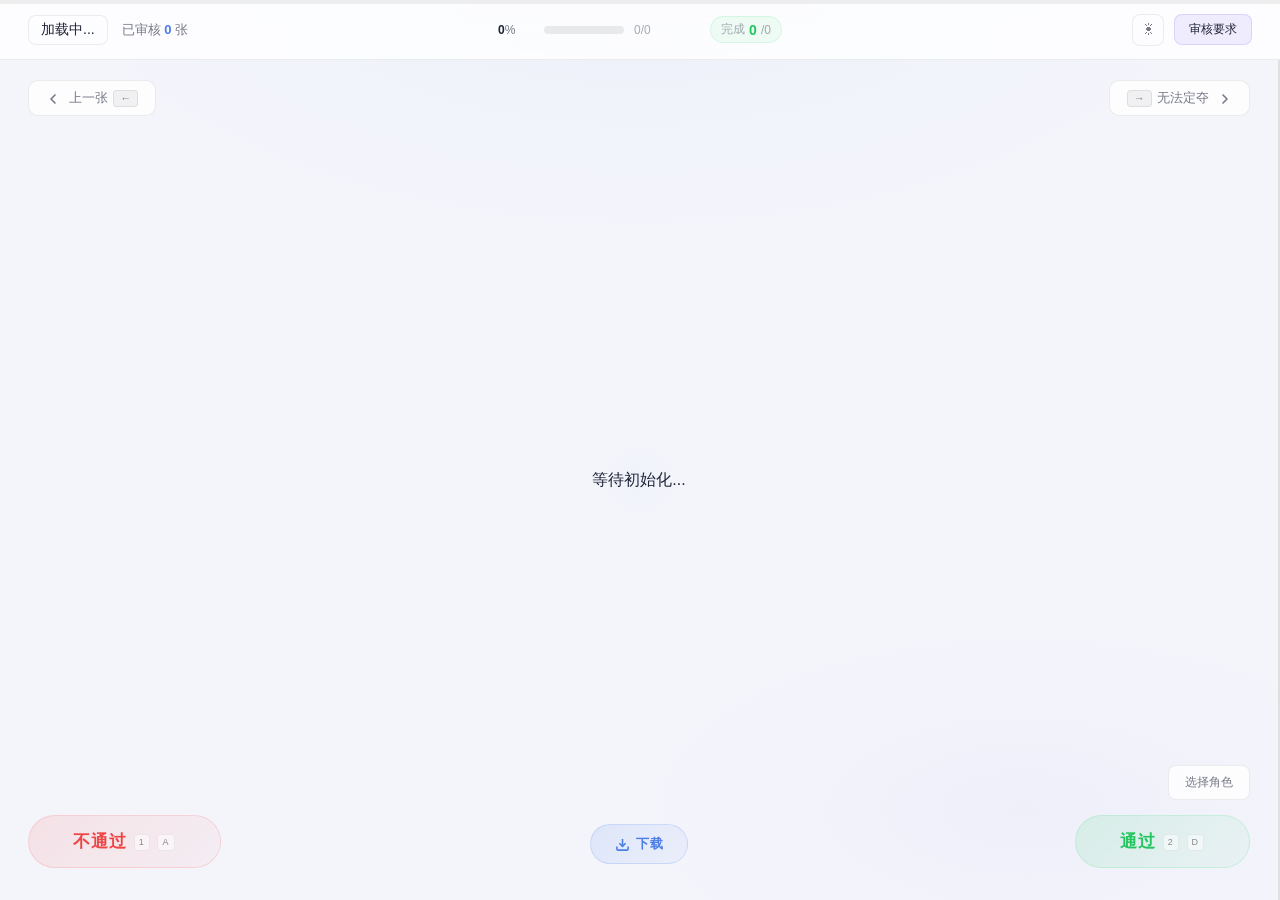
==== frontend/index.html @ 7518d151 "feat: preload next image for faster navigation - After loading current image, background-fetch next " ====
<!DOCTYPE html>
<html lang="zh-CN">
<head>
    <meta charset="UTF-8">
    <meta name="viewport" content="width=device-width, initial-scale=1.0, viewport-fit=cover">
    <title id="pageTitle">图片审核系统</title>
    <link id="pageIcon" rel="icon" href="data:image/svg+xml,<svg xmlns='http://www.w3.org/2000/svg' viewBox='0 0 100 100'><text y='.9em' font-size='90'>&#128247;</text></svg>">
    <link rel="stylesheet" href="/static/css/style.css">
    <script>
    // Theme toggle — runs before render to prevent FOUC
    (function() {
        var theme = localStorage.getItem('review_theme');
        if (!theme) {
            theme = window.matchMedia('(prefers-color-scheme:light)').matches ? 'light' : 'dark';
        }
        document.documentElement.setAttribute('data-theme', theme);
    })();
    function toggleTheme() {
        var html = document.documentElement;
        var current = html.getAttribute('data-theme');
        var next = current === 'light' ? 'dark' : 'light';
        html.setAttribute('data-theme', next);
        localStorage.setItem('review_theme', next);
    }
    </script>
</head>
<body>
    <!-- Top progress bar -->
    <div id="topProgressBar" class="top-progress-bar">
        <div id="topProgressFill" class="top-progress-fill"></div>
    </div>
    <!-- Navbar -->
    <nav class="navbar">
        <div class="nav-left">
            <span class="user-info">
                <span id="userNickname" class="nickname" onclick="editNickname()">加载中...</span>
                <span class="review-count">已审核 <span id="userReviewCount">0</span> 张</span>
            </span>
        </div>

        <div class="nav-center">
            <div class="progress-container">
                <span class="progress-label"><span id="progressPercent">0</span>%</span>
                <div class="progress-bar">
                    <div id="progressFill" class="progress-fill"></div>
                </div>
                <span class="progress-detail"><span id="reviewedCount">0</span>/<span id="totalCount">0</span></span>
            </div>

            <div class="complete-container">
                <span class="complete-label">完成</span>
                <span id="completeCount" class="complete-count">0</span>
                <span class="complete-total">/<span id="totalImages">0</span></span>
            </div>
        </div>

        <div class="nav-right">
            <button id="themeToggle" class="btn btn-theme" onclick="toggleTheme()" title="切换主题">
                <span id="themeIcon"></span>
            </button>
            <button id="ruleBtn" class="btn btn-rule" onclick="showRuleModal()">审核要求</button>
            <button id="noticeBtn" class="btn btn-rule btn-notice" onclick="showNoticeModal()" title="公告" style="display:none;">公告</button>
            <button id="roleSelectBtnMobile" class="btn btn-rule btn-role-select-inline" onclick="showRoleModal()">角色</button>
            <span id="roleProgress" class="role-progress" style="display:none;">
                角色进度: <span id="roleProgressPercent">0</span>%
            </span>
        </div>
    </nav>

    <!-- Main Content -->
    <div class="review-layout">
    <main class="main-content">
        <!-- Top: Previous -->
        <button id="prevBtn" class="btn btn-prev" onclick="prevImage()">
            <svg width="16" height="16" viewBox="0 0 24 24" fill="none" stroke="currentColor" stroke-width="2.5" stroke-linecap="round" stroke-linejoin="round" style="vertical-align:middle;margin-right:4px;"><polyline points="15 18 9 12 15 6"/></svg>
            上一张 <kbd>←</kbd>
        </button>

        <!-- Top: Skip -->
        <button id="skipBtn" class="btn btn-skip" onclick="skipImage()">
            <kbd>→</kbd> 无法定夺
            <svg width="16" height="16" viewBox="0 0 24 24" fill="none" stroke="currentColor" stroke-width="2.5" stroke-linecap="round" stroke-linejoin="round" style="vertical-align:middle;margin-left:4px;"><polyline points="9 18 15 12 9 6"/></svg>
        </button>

        <!-- Skeleton -->
        <div id="imageSkeleton" class="image-skeleton" style="display:none;">
            <div class="skeleton" style="width:100%;height:100%;"></div>
        </div>

        <!-- Image Area -->
        <div class="image-container" id="imageContainer">
            <div id="roleBadge" class="image-role-badge" style="display:none;"></div>
            <img id="reviewImage" src="" alt="待审核图片" onerror="imageLoadError()">
            <div id="loadingIndicator" class="loading" style="display:none;">
                <div class="loading-spinner"></div>
                <span>加载中...</span>
            </div>
            <div id="noImageHint" class="no-image-hint" style="display:none;">
                <p>暂无待审核图片</p>
                <p class="sub-hint">可能的原因：</p>
                <ul class="sub-hint">
                    <li>所有图片已被审核完毕</li>
                    <li>尚未配置角色图库</li>
                    <li>当前角色下无待审核图片</li>
                </ul>
            </div>
        </div>

        <!-- Bottom: Fail -->
        <button id="failBtn" class="btn btn-fail" onclick="submitReview('fail')">不通过 <kbd>1</kbd> <kbd>A</kbd></button>

        <!-- Bottom: Download -->
        <button id="downloadBtn" class="btn btn-download" onclick="downloadImage()">
            <span class="dl-progress" id="dlProgress"></span>
            <span class="dl-label" id="dlLabel">
                <svg viewBox="0 0 24 24"><path d="M21 15v4a2 2 0 0 1-2 2H5a2 2 0 0 1-2-2v-4"/><polyline points="7 10 12 15 17 10"/><line x1="12" y1="15" x2="12" y2="3"/></svg>
                <span id="dlText">下载</span>
            </span>
        </button>

        <!-- Bottom: Pass -->
        <button id="passBtn" class="btn btn-pass" onclick="submitReview('pass')">通过 <kbd>2</kbd> <kbd>D</kbd></button>
        <button id="roleSelectBtn" class="btn btn-role-select" onclick="showRoleModal()">选择角色</button>
    </main>

    <!-- Mobile Bottom Navigation -->
    <nav class="mobile-bottom-nav">
        <button class="nav-btn nav-prev" onclick="prevImage()">
            <svg viewBox="0 0 24 24" width="24" height="24" fill="none" stroke="currentColor" stroke-width="2" stroke-linecap="round" stroke-linejoin="round"><polyline points="15 18 9 12 15 6"/></svg>
            <span>上一张</span>
        </button>
        <button class="nav-btn nav-fail" onclick="submitReview('fail')">
            <svg viewBox="0 0 24 24" width="24" height="24" fill="none" stroke="currentColor" stroke-width="2" stroke-linecap="round" stroke-linejoin="round"><line x1="18" y1="6" x2="6" y2="18"/><line x1="6" y1="6" x2="18" y2="18"/></svg>
            <span>不通过</span>
        </button>
        <button class="nav-btn nav-pass" onclick="submitReview('pass')">
            <svg viewBox="0 0 24 24" width="24" height="24" fill="none" stroke="currentColor" stroke-width="2" stroke-linecap="round" stroke-linejoin="round"><polyline points="20 6 9 17 4 12"/></svg>
            <span>通过</span>
        </button>
        <button class="nav-btn nav-download" onclick="downloadImage()">
            <svg viewBox="0 0 24 24" width="24" height="24" fill="none" stroke="currentColor" stroke-width="2" stroke-linecap="round" stroke-linejoin="round"><path d="M21 15v4a2 2 0 0 1-2 2H5a2 2 0 0 1-2-2v-4"/><polyline points="7 10 12 15 17 10"/><line x1="12" y1="15" x2="12" y2="3"/></svg>
            <span>下载</span>
        </button>
    </nav>

    <!-- Nickname Popover -->
    <div id="nicknameModal" class="popover-overlay" onclick="closeNicknameModal(event)">
        <div class="popover-card popover-nickname" onclick="event.stopPropagation()">
            <div class="popover-header">
                <span>修改昵称</span>
                <button class="popover-close" onclick="closeNicknameModal()">&times;</button>
            </div>
            <div class="popover-body">
                <div class="nickname-current">当前昵称：<span id="currentNickDisplay"></span></div>
                <input type="text" id="nicknameInput" class="input" placeholder="输入新昵称" maxlength="20" autocomplete="off">
                <div class="nickname-actions">
                    <button class="btn btn-cancel" onclick="closeNicknameModal()">取消</button>
                    <button class="btn btn-primary" onclick="saveNickname()">确认修改</button>
                </div>
            </div>
        </div>
    </div>

    <!-- Image Detail Popover -->
    <div id="imageDetailModal" class="popover-overlay" onclick="closeImageDetailModal(event)">
        <div class="popover-card popover-detail" onclick="event.stopPropagation()">
            <div class="popover-header">
                <span>图片详情</span>
                <button class="popover-close" onclick="closeImageDetailModal()">&times;</button>
            </div>
            <div class="popover-body">
                <div class="detail-grid">
                    <div class="detail-stat">
                        <span class="detail-num" id="detailReviewCount">0</span>
                        <span class="detail-label">总审核</span>
                    </div>
                    <div class="detail-stat">
                        <span class="detail-num text-pass" id="detailPassCount">0</span>
                        <span class="detail-label">通过</span>
                    </div>
                    <div class="detail-stat">
                        <span class="detail-num text-fail" id="detailFailCount">0</span>
                        <span class="detail-label">不通过</span>
                    </div>
                    <div class="detail-stat">
                        <span class="detail-num" id="detailSkipCount">0</span>
                        <span class="detail-label">跳过</span>
                    </div>
                </div>
                <div id="myStatus" class="detail-status"></div>
            </div>
        </div>
    </div>



    </main>
    <!-- Notice Popover -->
    <div id="noticeModal" class="popover-overlay" onclick="closeNoticeModal(event)">
        <div class="popover-card popover-notice" onclick="event.stopPropagation()">
            <div class="popover-header">
                <span>📢 网站公告</span>
                <button class="popover-close" onclick="closeNoticeModal()">&times;</button>
            </div>
            <div class="popover-body">
                <div id="noticeContent" class="rule-content">
                    <p style="color:var(--text-muted);">加载中...</p>
                </div>
            </div>
        </div>
    </div>

    <!-- Rule Sidebar -->
    <aside id="rulePanel" class="rule-panel">
        <div class="rule-panel-header">
            <h3>审核要求</h3>
            <button class="close" onclick="closeRulePanel()">&times;</button>
        </div>
        <div class="rule-panel-body">
            <div id="ruleContent" class="rule-content">
                <p style="color:var(--text-muted);">加载中...</p>
            </div>
        </div>
    </aside>
    <!-- Role Panel -->
    <aside id="rolePanel" class="role-panel">
        <div class="rule-panel-header">
            <h3>选择角色</h3>
            <button class="close" onclick="closeRolePanel()">&times;</button>
        </div>
        <div class="rule-panel-body">
            <button class="btn btn-all-roles" onclick="selectRole(null)" style="width:100%;margin-bottom:12px;">全部角色</button>
            <div id="roleList" class="role-list"></div>
        </div>
    </aside>
    <!-- Panel overlay for mobile -->
    <div id="panelOverlay" class="panel-overlay" onclick="closeRulePanel();closeRolePanel();"></div>
    </div>

    <script src="/static/js/app.js"></script>
</body>
</html>
---- static/css/style.css ----
/* ========== CSS Variables ========== */
:root {
    --mobile-bottom-nav-height: 70px;
    --mobile-header-height: 60px;
    --mobile-viewport-height: 100vh;
    --mobile-bottom-margin: 30px;

    --bg-primary: #0b0d15;
    --bg-secondary: #131722;
    --bg-card: rgba(22, 28, 45, 0.85);
    --bg-glass: rgba(18, 22, 38, 0.75);
    --border-subtle: rgba(255, 255, 255, 0.06);
    --border-medium: rgba(255, 255, 255, 0.1);
    --text-primary: #f0f2f8;
    --text-secondary: rgba(240, 242, 248, 0.65);
    --text-muted: rgba(240, 242, 248, 0.4);
    --accent-blue: #5b8def;
    --accent-purple: #8b6cf6;
    --accent-green: #4ade80;
    --accent-red: #f87171;
    --accent-amber: #fbbf24;
    --shadow-glow: 0 0 40px rgba(91, 141, 239, 0.08);
    --bg-gradient: radial-gradient(ellipse 80% 60% at 50% -10%, rgba(91, 141, 239, 0.06) 0%, transparent 60%),
                   radial-gradient(ellipse 60% 40% at 80% 90%, rgba(139, 108, 246, 0.05) 0%, transparent 50%);
    --image-container-bg: rgba(255, 255, 255, 0.01);
    --image-container-glow: radial-gradient(ellipse at center, rgba(91,141,239,0.03) 0%, transparent 60%);
    --skeleton-bg: linear-gradient(90deg, rgba(255,255,255,0.03) 0%, rgba(255,255,255,0.06) 50%, rgba(255,255,255,0.03) 100%);
    --modal-overlay: rgba(0,0,0,0.7);
    --prog-bar-track: rgba(255,255,255,0.1);
    --prog-bar-top-track: rgba(255,255,255,0.08);
    --input-bg: rgba(255,255,255,0.04);
    --input-border-focus: rgba(91, 141, 239, 0.4);
    --input-shadow-focus: rgba(91, 141, 239, 0.08);
}

/* Light theme */
[data-theme="light"] {
    --bg-primary: #f4f5fb;
    --bg-secondary: #e8eaf2;
    --bg-card: rgba(255, 255, 255, 0.92);
    --bg-glass: rgba(255, 255, 255, 0.8);
    --border-subtle: rgba(0, 0, 0, 0.07);
    --border-medium: rgba(0, 0, 0, 0.12);
    --text-primary: #1e2235;
    --text-secondary: rgba(30, 34, 53, 0.6);
    --text-muted: rgba(30, 34, 53, 0.38);
    --accent-blue: #4a7de8;
    --accent-purple: #7b5ce8;
    --accent-green: #22c55e;
    --accent-red: #ef4444;
    --accent-amber: #f59e0b;
    --shadow-glow: 0 0 40px rgba(74, 125, 232, 0.08);
    --bg-gradient: radial-gradient(ellipse 80% 60% at 50% -10%, rgba(74, 125, 232, 0.05) 0%, transparent 60%),
                   radial-gradient(ellipse 60% 40% at 80% 90%, rgba(123, 92, 232, 0.04) 0%, transparent 50%);
    --image-container-bg: transparent;
    --image-container-glow: radial-gradient(ellipse at center, rgba(74,125,232,0.03) 0%, transparent 60%);
    --skeleton-bg: linear-gradient(90deg, rgba(0,0,0,0.04) 0%, rgba(0,0,0,0.08) 50%, rgba(0,0,0,0.04) 100%);
    --modal-overlay: rgba(0,0,0,0.4);
    --prog-bar-track: rgba(0,0,0,0.08);
    --prog-bar-top-track: rgba(0,0,0,0.06);
    --input-bg: rgba(0,0,0,0.04);
    --input-border-focus: rgba(74, 125, 232, 0.4);
    --input-shadow-focus: rgba(74, 125, 232, 0.08);
}

/* ========== Top Progress Bar ========== */
.top-progress-bar {
    position: fixed;
    top: 0; left: 0; right: 0;
    height: 4px;
    z-index: 10001;
    background: var(--prog-bar-top-track);
}
.top-progress-fill {
    height: 100%;
    width: 0%;
    background: linear-gradient(90deg,
        var(--accent-blue),
        var(--accent-purple),
        var(--accent-green),
        var(--accent-amber),
        var(--accent-blue)
    );
    background-size: 400% 100%;
    animation: progressSlide 8s linear infinite;
    transition: width 0.5s cubic-bezier(0.22, 1, 0.36, 1);
    border-radius: 0 2px 2px 0;
}
@keyframes progressSlide {
    0% { background-position: 0% 0%; }
    100% { background-position: -400% 0%; }
}


/* ========== Base ========== */
/* ========== Base ========== */
* { margin: 0; padding: 0; box-sizing: border-box; }

body {
    font-family: -apple-system, BlinkMacSystemFont, 'Segoe UI', Roboto, 'Helvetica Neue', Arial, sans-serif;
    background: var(--bg-primary);
    background-image: var(--bg-gradient);
    color: var(--text-primary);
    height: 100vh;
    overflow: hidden;
    -webkit-font-smoothing: antialiased;
    transition: background-color 0.4s ease, color 0.4s ease, background-image 0.4s ease;
}

*, *::before, *::after {
    transition: background-color 0.3s ease, border-color 0.3s ease, box-shadow 0.3s ease, color 0.3s ease;
}

/* ========== Scrollbar ========== */
::-webkit-scrollbar { width: 4px; }
::-webkit-scrollbar-track { background: transparent; }
::-webkit-scrollbar-thumb { background: var(--border-medium); border-radius: 4px; }

/* ========== Skeleton ========== */
@keyframes skeleton-pulse {
    0%, 100% { opacity: 0.3; }
    50% { opacity: 0.6; }
}
.skeleton {
    background: var(--skeleton-bg);
    background-size: 200% 100%;
    animation: skeleton-pulse 1.8s ease-in-out infinite;
    border-radius: 16px;
}

/* ========== Loading Spinner ========== */
@keyframes spin { to { transform: rotate(360deg); } }
.loading-spinner {
    width: 36px; height: 36px;
    border: 2px solid rgba(255,255,255,0.08);
    border-top-color: var(--accent-blue);
    border-radius: 50%;
    animation: spin 0.8s linear infinite;
}
.loading {
    position: absolute; inset: 0;
    display: flex; flex-direction: column;
    align-items: center; justify-content: center;
    gap: 12px;
    font-size: 14px; color: var(--text-secondary);
    background: rgba(0,0,0,0.3);
    border-radius: 16px;
    z-index: 5;
}

/* ========== Navbar ========== */
.navbar {
    display: flex;
    justify-content: space-between;
    align-items: center;
    padding: 0 28px;
    height: 60px;
    background: var(--bg-glass);
    backdrop-filter: blur(20px) saturate(1.2);
    border-bottom: 1px solid var(--border-subtle);
    position: relative;
    z-index: 100;
}

.nav-left, .nav-right { flex: 1; display: flex; align-items: center; }
.nav-right { justify-content: flex-end; gap: 10px; }
.nav-center { flex: 2; display: flex; justify-content: center; align-items: center; gap: 16px; }

.user-info { display: flex; align-items: center; gap: 14px; }

.nickname {
    font-size: 14px; font-weight: 500;
    cursor: pointer; padding: 5px 12px;
    background: rgba(255,255,255,0.06);
    border: 1px solid var(--border-subtle);
    border-radius: 8px;
    transition: all 0.2s;
    color: var(--text-primary);
}
.nickname:hover { background: rgba(255,255,255,0.1); border-color: var(--border-medium); }

.review-count {
    font-size: 13px; color: var(--text-secondary);
}
.review-count span { color: var(--accent-blue); font-weight: 600; }

/* Progress */
.progress-container { display: flex; align-items: center; gap: 10px; max-width: 300px; }
.progress-label { font-size: 12px; color: var(--text-secondary); white-space: nowrap; min-width: 36px; }
.progress-label span { color: var(--text-primary); font-weight: 600; }
.progress-bar {
    flex: 1; height: 8px;
    background: var(--prog-bar-track);
    border-radius: 6px;
    overflow: hidden;
    min-width: 80px;
}
.progress-fill {
    height: 100%;
    background: linear-gradient(90deg,
        var(--accent-blue),
        var(--accent-purple),
        var(--accent-green),
        var(--accent-blue)
    );
    background-size: 300% 100%;
    animation: progFillSlide 10s linear infinite;
    width: 0%;
    border-radius: 6px;
    transition: width 0.5s cubic-bezier(0.22, 1, 0.36, 1);
}
@keyframes progFillSlide {
    0% { background-position: 0% 0%; }
    100% { background-position: -300% 0%; }
}

/* Restore specific transitions overridden by theme toggle */
.progress-fill,
.image-container,
#reviewImage,
.skeleton,
.navbar,
.btn,
.modal,
.modal-content,
.role-item,
.user-item,
.review-item {
    transition: var(--transition-override, background-color 0.3s ease, border-color 0.3s ease, box-shadow 0.3s ease, color 0.3s ease);
}

.progress-fill {
    transition: width 0.5s cubic-bezier(0.22, 1, 0.36, 1), background-color 0.3s ease, box-shadow 0.3s ease;
}

.image-container {
    transition: box-shadow 0.4s ease-out, background-color 0.3s ease, border-color 0.3s ease;
}

.skeleton {
    transition: background-color 0.3s ease;
}
.progress-detail { font-size: 12px; color: var(--text-muted); white-space: nowrap; min-width: 60px; }

.complete-container {
    display: flex; align-items: center; gap: 4px;
    font-size: 12px; color: var(--text-secondary);
    background: rgba(74, 222, 128, 0.08);
    padding: 4px 10px;
    border-radius: 20px;
    border: 1px solid rgba(74, 222, 128, 0.15);
}
.complete-label { color: var(--text-muted); }
.complete-count { color: var(--accent-green); font-weight: 700; font-size: 14px; }
.complete-total { color: var(--text-muted); }

/* Role progress badge */
.role-progress {
    font-size: 12px; color: var(--text-secondary);
    background: rgba(255,255,255,0.05);
    padding: 4px 10px; border-radius: 6px;
    border: 1px solid var(--border-subtle);
}

/* ========== Buttons ========== */
.btn {
    border: none; cursor: pointer;
    font-family: inherit; font-weight: 500;
    transition: all 0.2s cubic-bezier(0.22, 1, 0.36, 1);
    user-select: none;
    -webkit-tap-highlight-color: transparent;
}
.btn:active { transform: scale(0.94); }
.btn:disabled { opacity: 0.4; cursor: not-allowed; transform: none; }

.btn-rule {
    background: rgba(139, 108, 246, 0.12);
    color: var(--text-primary);
    padding: 6px 14px;
    font-size: 12px;
    border-radius: 8px;
    border: 1px solid rgba(139, 108, 246, 0.2);
}
.btn-rule:hover { background: rgba(139, 108, 246, 0.2); }

/* Theme toggle */
.btn-theme {
    width: 32px;
    height: 32px;
    display: flex;
    align-items: center;
    justify-content: center;
    border-radius: 8px;
    background: rgba(255,255,255,0.05);
    border: 1px solid var(--border-subtle);
    color: var(--text-secondary);
    cursor: pointer;
    transition: all 0.2s;
    font-size: 16px;
    line-height: 1;
}
.btn-theme:hover {
    background: var(--prog-bar-track);
    color: var(--text-primary);
}
.btn-theme #themeIcon::before { content: '\263E'; }  /* crescent moon */
[data-theme="light"] .btn-theme #themeIcon::before { content: '\2600'; }  /* sun */

/* ========== Main Content ========== */
.main-content {
    position: relative;
    height: calc(100vh - 60px);
    display: flex;
    align-items: center;
    justify-content: center;
}

/* ========== Desktop Action Buttons ========== */
.btn-prev, .btn-skip {
    position: absolute;
    z-index: 50;
    padding: 8px 16px;
    font-size: 13px;
    border-radius: 10px;
    background: var(--bg-glass);
    backdrop-filter: blur(12px);
    color: var(--text-secondary);
    border: 1px solid var(--border-subtle);
}
.btn-prev { left: 28px; top: 20px; }
.btn-skip { right: 28px; top: 20px; }
.btn-prev:hover, .btn-skip:hover {
    background: rgba(255,255,255,0.06);
    border-color: var(--border-medium);
}

.btn-fail, .btn-pass {
    position: absolute;
    z-index: 50;
    padding: 14px 44px;
    font-size: 17px;
    font-weight: 600;
    border-radius: 100px;
    letter-spacing: 1px;
    bottom: 32px;
}
.btn-fail {
    left: 28px;
    background: linear-gradient(135deg, rgba(248, 113, 113, 0.15), rgba(248, 113, 113, 0.05));
    color: var(--accent-red);
    border: 1px solid rgba(248, 113, 113, 0.2);
}
.btn-fail:hover {
    background: linear-gradient(135deg, rgba(248, 113, 113, 0.25), rgba(248, 113, 113, 0.1));
    box-shadow: 0 4px 24px rgba(248, 113, 113, 0.15);
}
.btn-pass {
    right: 28px;
    background: linear-gradient(135deg, rgba(74, 222, 128, 0.15), rgba(74, 222, 128, 0.05));
    color: var(--accent-green);
    border: 1px solid rgba(74, 222, 128, 0.2);
}
.btn-pass:hover {
    background: linear-gradient(135deg, rgba(74, 222, 128, 0.25), rgba(74, 222, 128, 0.1));
    box-shadow: 0 4px 24px rgba(74, 222, 128, 0.15);
}

.btn-download {
    position: absolute;
    bottom: 36px;
    left: 0;
    right: 0;
    margin: 0 auto;
    width: fit-content;
    z-index: 50;
    padding: 10px 24px;
    font-size: 13px;
    font-weight: 600;
    border-radius: 100px;
    background: linear-gradient(135deg, rgba(91, 141, 239, 0.15), rgba(91, 141, 239, 0.05));
    color: var(--accent-blue);
    border: 1px solid rgba(91, 141, 239, 0.2);
    letter-spacing: 0.5px;
    display: flex;
    align-items: center;
    gap: 6px;
    overflow: hidden;
    justify-content: center;
}
.btn-download:hover {
    background: linear-gradient(135deg, rgba(91, 141, 239, 0.25), rgba(91, 141, 239, 0.1));
    box-shadow: 0 4px 24px rgba(91, 141, 239, 0.15);
}
.btn-download svg {
    width: 15px;
    height: 15px;
    stroke: currentColor;
    stroke-width: 2.5;
    fill: none;
    flex-shrink: 0;
}
.btn-download .dl-progress {
    position: absolute;
    left: 0; top: 0;
    height: 100%;
    width: 0%;
    background: linear-gradient(90deg, rgba(91, 141, 239, 0.25), rgba(139, 108, 246, 0.15));
    border-radius: 100px;
    transition: width 0.15s ease;
    pointer-events: none;
}
.btn-download .dl-label {
    position: relative;
    z-index: 1;
    display: flex;
    align-items: center;
    gap: 6px;
    pointer-events: none;
}


.btn-role-select {
    position: absolute;
    right: 28px;
    bottom: 100px;
    z-index: 50;
    padding: 8px 16px;
    font-size: 12px;
    border-radius: 8px;
    background: var(--bg-glass);
    backdrop-filter: blur(12px);
    color: var(--text-secondary);
    border: 1px solid var(--border-subtle);
}
#roleSelectBtnMobile { display: none; }
.btn-role-select:hover {
    background: rgba(255,255,255,0.06);
    border-color: var(--border-medium);
}

/* ========== Button Click Feedback ========== */
@keyframes rippleAnim {
    from { transform: scale(0); opacity: 1; }
    to { transform: scale(4); opacity: 0; }
}

/* Press scale effect */
.btn:active { transform: scale(0.95); }
.btn-download:active { background: rgba(91, 141, 239, 0.25) !important; }
.btn-download:disabled { opacity: 0.6; }
.nav-download:active { background: rgba(91, 141, 239, 0.12) !important; }
.nav-download:active svg { transform: scale(0.85); }
.btn-pass:active { background: rgba(74, 222, 128, 0.3) !important; }
.btn-fail:active { background: rgba(248, 113, 113, 0.3) !important; }
.btn-prev:active,
.btn-skip:active { background: rgba(255,255,255,0.12) !important; }

.nav-btn:active {
    background: rgba(255,255,255,0.08) !important;
    transform: scale(0.95) !important;
}
.nav-btn:active svg { transform: scale(0.85); }
.nav-fail:active { background: rgba(248, 113, 113, 0.12) !important; }
.nav-pass:active { background: rgba(74, 222, 128, 0.12) !important; }

/* ========== Keyboard Shortcut Badges ========== */
.btn kbd {
    display: inline-block;
    padding: 1px 5px;
    font-size: 10px;
    font-family: inherit;
    font-weight: 500;
    line-height: 1.4;
    color: rgba(255,255,255,0.6);
    background: rgba(255,255,255,0.08);
    border: 1px solid rgba(255,255,255,0.1);
    border-radius: 4px;
    margin: 0 1px;
    vertical-align: middle;
    min-width: 16px;
    text-align: center;
}
.btn-prev kbd {
    font-size: 11px;
    padding: 0 6px;
    margin-left: 2px;
}
.btn-skip kbd {
    font-size: 11px;
    padding: 0 6px;
    margin-right: 2px;
}
.btn-fail kbd,
.btn-pass kbd {
    background: rgba(0,0,0,0.25);
    border-color: rgba(255,255,255,0.08);
    font-size: 9px;
    padding: 1px 4px;
}
[data-theme="light"] .btn kbd {
    color: rgba(0,0,0,0.45);
    background: rgba(0,0,0,0.05);
    border-color: rgba(0,0,0,0.08);
}
[data-theme="light"] .btn-fail kbd,
[data-theme="light"] .btn-pass kbd {
    background: rgba(255,255,255,0.5);
    border-color: rgba(0,0,0,0.06);
}

/* ========== Image Container ========== */
.image-container {
    max-width: 78%;
    max-height: 68vh;
    display: flex;
    align-items: center;
    justify-content: center;
    position: relative;
    border-radius: 16px;
    transition: box-shadow 0.4s ease-out;
    background: rgba(255,255,255,0.01);
}
.image-container::before {
    content: '';
    position: absolute;
    inset: -40px;
    background: radial-gradient(ellipse at center, rgba(91,141,239,0.03) 0%, transparent 60%);
    pointer-events: none;
    border-radius: 50%;
}

.image-skeleton {
    position: absolute;
    max-width: 78%;
    max-height: 68vh;
    width: 100%; height: 100%;
    display: flex;
    align-items: center;
    justify-content: center;
    padding: 20px;
}
.image-skeleton .skeleton { width: 100%; height: 100%; border-radius: 12px; }

#reviewImage {
    max-width: 100%;
    max-height: 68vh;
    object-fit: contain;
    display: none;
    border-radius: 12px;
    position: relative;
    z-index: 1;
}

/* No image hint */
.no-image-hint {
    text-align: center;
    color: var(--text-secondary);
    padding: 48px 40px;
    z-index: 2;
}
.no-image-hint p { font-size: 18px; margin-bottom: 20px; }
.no-image-hint .sub-hint { font-size: 13px; text-align: left; display: inline-block; }
.no-image-hint ul { list-style: none; padding: 0; }
.no-image-hint li {
    margin: 8px 0; color: var(--text-muted);
    padding-left: 16px;
    position: relative;
}
.no-image-hint li::before {
    content: '·';
    position: absolute; left: 4px;
    color: var(--accent-blue);
}

/* ========== Image Role Badge ========== */
.image-role-badge {
    position: absolute;
    top: 14px; left: 14px;
    z-index: 10;
    background: var(--bg-glass);
    backdrop-filter: blur(12px);
    color: var(--text-primary);
    font-size: 12px; font-weight: 500;
    padding: 5px 14px;
    border-radius: 100px;
    border: 1px solid var(--border-subtle);
    pointer-events: none;
    user-select: none;
}

/* ========== Review Layout (with sidebar) ========== */
.review-layout {
    display: flex;
    height: calc(100vh - 60px);
    position: relative;
    overflow: hidden;
    z-index: 1;
}

.review-layout > .main-content {
    position: relative;
}
.main-content {
    position: relative;
    flex: 1;
    min-width: 0;
    display: flex;
    align-items: center;
    justify-content: center;
    transition: flex 0.35s cubic-bezier(0.22, 1, 0.36, 1),
                margin-left 0.35s cubic-bezier(0.22, 1, 0.36, 1);
}

/* Rule panel */
.rule-panel, .role-panel {
    width: 0;
    overflow: hidden;
    background: var(--bg-card);
    backdrop-filter: blur(20px) saturate(1.2);
    border-left: 1px solid var(--border-medium);
    display: flex;
    flex-direction: column;
    transition: width 0.35s cubic-bezier(0.22, 1, 0.36, 1);
    flex-shrink: 0;
    position: relative;
}
.rule-panel.open, .role-panel.open {
    width: 380px;
    box-shadow: -8px 0 30px rgba(0,0,0,0.12);
}
.rule-panel-header, .role-panel-header {
    display: flex;
    justify-content: space-between;
    align-items: center;
    padding: 16px 20px;
    border-bottom: 1px solid var(--border-subtle);
    flex-shrink: 0;
}
.rule-panel-header h3, .role-panel-header h3 { font-size: 15px; font-weight: 600; }
.rule-panel-header .close, .role-panel-header .close {
    font-size: 20px; cursor: pointer;
    color: var(--text-muted);
    transition: all 0.15s;
    width: 30px; height: 30px;
    display: flex; align-items: center; justify-content: center;
    border-radius: 8px;
    background: none; border: none; font-family: inherit;
}
.rule-panel-header .close:hover, .role-panel-header .close:hover {
    color: var(--text-primary);
    background: rgba(255,255,255,0.06);
}

/* When panel is open, squeeze buttons */
.review-layout:has(.rule-panel.open) .btn-prev { left: 18px; }
.review-layout:has(.rule-panel.open) .btn-skip { right: 18px; }
.review-layout:has(.rule-panel.open) .btn-fail { left: 18px; }
.review-layout:has(.rule-panel.open) .btn-pass { right: 18px; }
.review-layout:has(.rule-panel.open) .btn-role-select { }
.rule-panel-body, .role-panel-body {
    flex: 1;
    padding: 16px 20px 20px;
    display: flex;
    flex-direction: column;
    min-height: 0;
}

/* Override original main-content height since layout handles it */
.review-layout .main-content {
    height: auto;
}

/* Mobile: bottom sheet */
@media screen and (max-width: 768px) {
    .review-layout {
        flex-direction: column;
        height: calc(100vh - 60px);
        padding-bottom: calc(66px + env(safe-area-inset-bottom));
    }
    .main-content {
        height: auto;
        flex: 1;
        min-height: 0;
        display: flex;
        align-items: center;
        justify-content: center;
    }
    .rule-panel, .role-panel {
        position: absolute;
        bottom: 0; left: 0; right: 0;
        width: 100% !important;
        height: 0;
        overflow: hidden;
        border-left: none;
        border-top: 1px solid var(--border-subtle);
        border-radius: 20px 20px 0 0;
        z-index: 500;
        transition: height 0.35s cubic-bezier(0.22, 1, 0.36, 1);
        background: var(--bg-card);
        backdrop-filter: blur(16px);
    }
    .rule-panel.open, .role-panel.open {
        height: 75vh;
        width: 100% !important;
        box-shadow: 0 -8px 32px rgba(0,0,0,0.3);
    }
    .rule-panel-body, .role-panel-body {
        padding-bottom: calc(20px + env(safe-area-inset-bottom));
    }
}

/* ========== Panel Overlay ========== */
.panel-overlay {
    position: fixed;
    inset: 0;
    background: rgba(0,0,0,0.4);
    z-index: 499;
    opacity: 0;
    pointer-events: none;
    transition: opacity 0.35s ease;
}
.panel-overlay.visible {
    opacity: 1;
    pointer-events: auto;
}
@media screen and (min-width: 769px) {
    .panel-overlay {
        display: none;
    }
}

/* ========== Popover Overlays ========== */
.popover-overlay {
    position: fixed;
    top: 0; left: 0;
    width: 100%; height: 100%;
    background: rgba(0,0,0,0.5);
    backdrop-filter: blur(6px);
    z-index: 999;
    opacity: 0;
    visibility: hidden;
    transition: opacity 0.2s ease-out, visibility 0s 0.2s;
}
.popover-overlay.open {
    opacity: 1;
    visibility: visible;
    transition: opacity 0.2s ease-out, visibility 0s 0s;
}

.popover-card {
    background: var(--bg-card);
    border: 1px solid var(--border-subtle);
    border-radius: 16px;
    box-shadow: 0 8px 40px rgba(0,0,0,0.3);
    overflow: hidden;
}

.popover-header {
    display: flex;
    justify-content: space-between;
    align-items: center;
    padding: 16px 20px;
    border-bottom: 1px solid var(--border-subtle);
    font-size: 15px;
    font-weight: 600;
}
.popover-close {
    font-size: 22px; cursor: pointer;
    color: var(--text-muted);
    background: none; border: none;
    width: 30px; height: 30px;
    display: flex; align-items: center; justify-content: center;
    border-radius: 8px;
    font-family: inherit;
    transition: all 0.15s;
}
.popover-close:hover {
    color: var(--text-primary);
    background: rgba(255,255,255,0.06);
}
.popover-body {
    padding: 20px;
}

/* Nickname popover content */
.nickname-current {
    font-size: 12px;
    color: var(--text-muted);
    margin-bottom: 12px;
    padding: 8px 12px;
    background: rgba(255,255,255,0.03);
    border-radius: 8px;
    border: 1px solid var(--border-subtle);
}
.nickname-current span {
    color: var(--text-primary);
    font-weight: 500;
}
.nickname-actions {
    display: flex;
    gap: 8px;
    margin-top: 9px;
}
.nickname-actions .btn {
    flex: 1;
    padding: 10px;
    border-radius: 8px;
    font-size: 13px;
    font-weight: 500;
    border: none;
    cursor: pointer;
    font-family: inherit;
    transition: all 0.15s;
}
.btn-cancel {
    background: rgba(255,255,255,0.05);
    color: var(--text-secondary);
    border: 1px solid var(--border-subtle) !important;
}
.btn-cancel:hover {
    background: rgba(255,255,255,0.08);
    color: var(--text-primary);
}
.btn-primary {
    background: linear-gradient(135deg, var(--accent-blue), var(--accent-purple));
    color: #fff;
    font-weight: 600;
}
.btn-primary:hover { box-shadow: 0 4px 16px rgba(91,141,239,0.2); }
.btn-primary:active { transform: scale(0.97); }
.btn-full { width: 100%; }

/* Nickname popover: top-left below navbar */
.popover-nickname {
    position: fixed;
    top: 68px;
    left: 24px;
    width: 280px;
}

/* Detail popover: center of screen */
.popover-detail {
    position: fixed;
    top: 50%;
    left: 50%;
    transform: translate(-50%, -50%);
    width: 340px;
    max-width: 90vw;
}

.detail-grid {
    display: grid;
    grid-template-columns: repeat(4, 1fr);
    gap: 12px;
    margin-bottom: 16px;
}
.detail-stat {
    text-align: center;
    background: rgba(255,255,255,0.02);
    border-radius: 12px;
    padding: 14px 8px;
    border: 1px solid var(--border-subtle);
}
.detail-num {
    display: block;
    font-size: 22px;
    font-weight: 700;
    color: var(--text-primary);
    margin-bottom: 4px;
}
.detail-label {
    font-size: 11px;
    color: var(--text-muted);
}
.detail-status {
    text-align: center;
    padding: 10px;
    border-radius: 10px;
    font-size: 13px;
    border: 1px solid var(--border-subtle);
    color: var(--text-secondary);
}
.detail-status.pass { color: var(--accent-green); border-color: rgba(74,222,128,0.15); }
.detail-status.fail { color: var(--accent-red); border-color: rgba(248,113,113,0.15); }
.detail-status.skip { color: var(--text-muted); }


.popover-notice {
    position: fixed;
    top: 50%;
    left: 50%;
    transform: translate(-50%, -50%);
    width: 480px;
    max-width: 90vw;
    max-height: 70vh;
}
.popover-notice .popover-body {
    overflow-y: auto;
    max-height: calc(70vh - 60px);
}
.btn-notice {
    background: rgba(251, 191, 36, 0.12);
    border: 1px solid rgba(251, 191, 36, 0.2);
}
.btn-notice:hover { background: rgba(251, 191, 36, 0.2); }

@media screen and (max-width: 768px) {
    .popover-nickname {
        top: 68px;
        left: 16px;
        width: 260px;
    }
    .popover-detail {
        top: 50%;
        left: 50%;
        transform: translate(-50%, -50%);
        width: 300px;
    }
    .detail-grid {
        grid-template-columns: repeat(2, 1fr);
        gap: 8px;
    }
    .detail-stat { padding: 12px 8px; }
    .detail-num { font-size: 20px; }
}

/* ========== Modals ========== */
.modal {
    display: none;
    position: fixed;
    top: 0; left: 0;
    width: 100%; height: 100%;
    background: var(--modal-overlay);
    backdrop-filter: blur(12px);
    z-index: 1000;
    animation: modalFadeIn 0.2s ease-out;
}
@keyframes modalFadeIn {
    from { opacity: 0; }
    to { opacity: 1; }
}

.modal-content {
    background: var(--bg-card);
    margin: 60px auto;
    width: 90%;
    max-width: 520px;
    border: 1px solid var(--border-subtle);
    border-radius: 20px;
    box-shadow: var(--shadow-glow);
    animation: modalSlideIn 0.25s cubic-bezier(0.22, 1, 0.36, 1);
    overflow: hidden;
}
@keyframes modalSlideIn {
    from { opacity: 0; transform: translateY(12px) scale(0.98); }
    to { opacity: 1; transform: translateY(0) scale(1); }
}
.modal-content.modal-small { max-width: 400px; }
.modal-content.modal-large { max-width: 700px; }

.modal-header {
    display: flex;
    justify-content: space-between;
    align-items: center;
    padding: 18px 24px;
    border-bottom: 1px solid var(--border-subtle);
}
.modal-header h3 { font-size: 16px; font-weight: 600; color: var(--text-primary); }

.close {
    font-size: 22px; cursor: pointer;
    color: var(--text-muted);
    line-height: 1; transition: color 0.2s;
    width: 32px; height: 32px;
    display: flex; align-items: center; justify-content: center;
    border-radius: 8px;
}
.close:hover { color: var(--text-primary); background: rgba(255,255,255,0.06); }

.modal-body { padding: 20px 24px 24px; }

/* ========== Role List ========== */
.role-list { flex: 1; overflow-y: auto; }

.role-item {
    display: flex;
    align-items: center;
    padding: 10px 12px;
    border-radius: 10px;
    cursor: pointer;
    transition: background 0.1s;
    border: 1px solid transparent;
    gap: 10px;
}
.role-item:hover { background: rgba(255,255,255,0.04); border-color: var(--border-subtle); }
.role-item:active { background: rgba(255,255,255,0.06); }
.role-item + .role-item { margin-top: 3px; }

.role-avatar {
    width: 36px; height: 36px;
    border-radius: 8px;
    background: rgba(255,255,255,0.04);
    object-fit: cover;
    border: 1px solid var(--border-subtle);
    flex-shrink: 0;
}
.role-name { flex: 1; font-size: 14px; font-weight: 500; min-width: 0; overflow: hidden; text-overflow: ellipsis; white-space: nowrap; }
.role-stats { font-size: 12px; color: var(--text-muted); flex-shrink: 0; }

.btn-all-roles {
    width: 100%;
    background: rgba(255,255,255,0.04);
    color: var(--text-primary);
    padding: 10px;
    border-radius: 10px;
    font-size: 13px;
    border: 1px solid var(--border-subtle);
    margin-bottom: 10px;
    flex-shrink: 0;
}
.btn-all-roles:hover { background: rgba(255,255,255,0.08); }

/* ========== Input ========== */
.input {
    width: 100%;
    padding: 12px 14px;
    background: rgba(255,255,255,0.04);
    border: 1px solid var(--border-subtle);
    border-radius: 10px;
    color: var(--text-primary);
    font-size: 14px;
    font-family: inherit;
    transition: border-color 0.2s;
}
.input:focus {
    outline: none;
    border-color: rgba(91, 141, 239, 0.4);
    box-shadow: 0 0 0 3px rgba(91, 141, 239, 0.08);
}
.input::placeholder { color: var(--text-muted); }

.btn-confirm {
    width: 100%;
    background: linear-gradient(135deg, var(--accent-blue), var(--accent-purple));
    color: #fff;
    padding: 12px;
    border-radius: 10px;
    font-size: 14px;
    font-weight: 600;
    border: none;
    margin-top: 4px;
}
.btn-confirm:hover {
    box-shadow: 0 4px 20px rgba(91, 141, 239, 0.25);
}

/* ========== Image Detail ========== */
.image-stats {
    display: flex;
    gap: 20px;
    font-size: 14px;
    padding: 14px 18px;
    background: rgba(255,255,255,0.02);
    border-radius: 12px;
    border: 1px solid var(--border-subtle);
    flex-wrap: wrap;
}
.image-stats span { color: var(--text-secondary); }
.text-pass { color: var(--accent-green) !important; font-weight: 600; }
.text-fail { color: var(--accent-red) !important; font-weight: 600; }

.my-status {
    padding: 12px 18px;
    margin-top: 14px;
    background: rgba(255,255,255,0.02);
    border-radius: 10px;
    font-size: 14px;
    color: var(--text-secondary);
    border: 1px solid var(--border-subtle);
}
.my-status.pass { color: var(--accent-green); border-color: rgba(74,222,128,0.15); }
.my-status.fail { color: var(--accent-red); border-color: rgba(248,113,113,0.15); }
.my-status.skip { color: var(--text-muted); }

/* ========== Rule Content ========== */
.rule-content {
    flex: 1;
    overflow-y: auto;
    font-size: 13.5px;
    line-height: 1.55;
}

/* Headings */
.rule-content h1, .rule-content h2, .rule-content h3 {
    color: var(--text-primary);
    font-weight: 600;
    margin: 14px 0 6px;
}
.rule-content h1:first-child, .rule-content h2:first-child, .rule-content h3:first-child { margin-top: 0; }
.rule-content h1 { font-size: 17px; }
.rule-content h2 { font-size: 15px; }
.rule-content h3 { font-size: 14px; }

/* Paragraphs */
.rule-content p { margin-bottom: 8px; color: var(--text-secondary); }

/* Lists */
.rule-content ul, .rule-content ol {
    margin: 4px 0 10px;
    padding: 0;
    color: var(--text-secondary);
}
.rule-content ul { padding-left: 2px; list-style: none; }
.rule-content ol { padding-left: 20px; list-style: decimal; }
.rule-content li {
    position: relative;
    padding: 1px 0 1px 18px;
    line-height: 1.55;
    font-size: 13.5px;
}
.rule-content li p { margin: 0; }
.rule-content ul > li::before {
    content: '';
    position: absolute;
    left: 4px;
    top: 8px;
    width: 6px;
    height: 6px;
    border-radius: 50%;
    background: var(--accent-blue);
    opacity: 0.55;
}
/* Nested lists */
.rule-content ul ul, .rule-content ol ul,
.rule-content ul ol, .rule-content ol ol {
    margin: 2px 0 2px 10px;
}
.rule-content ul ul > li::before {
    width: 4px; height: 4px;
    left: 6px; top: 8px;
    background: var(--accent-purple);
    opacity: 0.4;
}

/* Inline code */
.rule-content code {
    font-family: 'SF Mono', 'Fira Code', 'Cascadia Code', 'JetBrains Mono', Consolas, monospace;
    font-size: 12.5px;
}
.rule-content code:not(pre code) {
    background: rgba(91, 141, 239, 0.1);
    color: var(--accent-blue);
    padding: 1px 6px;
    border-radius: 4px;
    border: 1px solid rgba(91, 141, 239, 0.12);
    font-weight: 500;
}
/* Fenced code blocks */
.rule-content pre {
    background: rgba(0, 0, 0, 0.3);
    border: 1px solid var(--border-subtle);
    border-radius: 10px;
    padding: 12px 14px;
    margin: 10px 0;
    overflow-x: auto;
}
.rule-content pre code {
    color: #e3e8f0;
    font-size: 12.5px;
    line-height: 1.5;
    display: block;
    tab-size: 4;
}
[data-theme="light"] .rule-content code:not(pre code) {
    background: rgba(74, 125, 232, 0.06);
    border-color: rgba(74, 125, 232, 0.1);
}
[data-theme="light"] .rule-content pre {
    background: rgba(0, 0, 0, 0.03);
    border-color: var(--border-medium);
}
[data-theme="light"] .rule-content pre code { color: #1e2235; }

/* Image gallery: consecutive images in a flex grid */
.rule-content img {
    max-width: 100%;
    height: auto;
    border-radius: 6px;
}
.rule-content .img-group {
    display: flex;
    flex-wrap: wrap;
    gap: 8px;
    margin: 6px 0;
    align-items: flex-start;
}
.rule-content .img-group {
    display: flex;
    flex-wrap: wrap;
    gap: 6px;
    margin: 6px 0;
    align-items: flex-start;
}
.rule-content .img-group img {
    flex: 1 1 100px;
    min-width: 60px;
    max-height: 220px;
    object-fit: cover;
    margin: 0;
    width: auto !important;
    height: auto !important;
}
/* Single image (not in group) */
.rule-content img:not(.img-group img) {
    max-width: 100%;
    max-height: 400px;
    width: auto;
    margin: 6px 0;
    display: block;
}

[data-theme="light"] .rule-content img {
    opacity: 0.85;
}

/* Blockquote */
.rule-content blockquote {
    border-left: 3px solid var(--accent-purple);
    padding: 6px 14px;
    margin: 10px 0;
    color: var(--text-muted);
    background: rgba(139, 108, 246, 0.03);
    border-radius: 0 8px 8px 0;
    font-size: 13px;
}

/* Details/Summary */
.rule-content details {
    background: rgba(255,255,255,0.015);
    border: 1px solid var(--border-subtle);
    border-radius: 10px;
    margin: 8px 0;
    overflow: hidden;
}
.rule-content details[open] {
    background: rgba(255,255,255,0.025);
    border-color: var(--border-medium);
}
.rule-content summary {
    cursor: pointer;
    padding: 8px 14px;
    font-weight: 600;
    font-size: 13.5px;
    color: var(--text-primary);
    user-select: none;
    transition: background 0.1s;
}
.rule-content summary:hover {
    background: rgba(255,255,255,0.03);
}
.rule-content summary::-webkit-details-marker {
    color: var(--text-muted);
}
.rule-content details[open] summary {
    border-bottom: 1px solid var(--border-subtle);
    padding-bottom: 7px;
}
.rule-content details > *:not(summary) {
    padding: 6px 14px 12px;
}
.rule-content details > *:not(summary) p:first-child {
    margin-top: 0;
}
.rule-content code {
    font-family: 'SF Mono', 'Fira Code', 'Cascadia Code', 'JetBrains Mono', Consolas, monospace;
    font-size: 13px;
}
/* Inline code */
.rule-content code:not(pre code) {
    background: rgba(91, 141, 239, 0.1);
    color: var(--accent-blue);
    padding: 2px 8px;
    border-radius: 5px;
    border: 1px solid rgba(91, 141, 239, 0.15);
    font-weight: 500;
}
/* Fenced code blocks (pre > code) */
.rule-content pre {
    background: rgba(0, 0, 0, 0.35);
    border: 1px solid var(--border-subtle);
    border-radius: 12px;
    padding: 16px 18px;
    margin: 14px 0;
    overflow-x: auto;
    position: relative;
}
.rule-content pre code {
    color: #e3e8f0;
    font-size: 13px;
    line-height: 1.7;
    display: block;
    tab-size: 4;
}
/* Syntax-like highlighting for fenced code (simple token coloring) */
.rule-content pre code .keyword { color: #c792ea; }
.rule-content pre code .string { color: #c3e88d; }
.rule-content pre code .number { color: #f78c6c; }
.rule-content pre code .comment { color: #676e95; font-style: italic; }
.rule-content pre code .function { color: #82aaff; }
.rule-content pre code .type { color: #ffcb6b; }

/* Light theme overrides for code blocks */
[data-theme="light"] .rule-content code:not(pre code) {
    background: rgba(74, 125, 232, 0.07);
    border-color: rgba(74, 125, 232, 0.12);
}
[data-theme="light"] .rule-content pre {
    background: rgba(0, 0, 0, 0.04);
    border-color: var(--border-medium);
}
[data-theme="light"] .rule-content pre code {
    color: #1e2235;
}

.rule-content blockquote {
    border-left: 3px solid var(--accent-purple);
    padding: 8px 16px;
    margin: 14px 0;
    color: var(--text-muted);
    background: rgba(139, 108, 246, 0.04);
    border-radius: 0 8px 8px 0;
}

/* Details / Summary collapsible */
.rule-content details {
    background: rgba(255,255,255,0.02);
    border: 1px solid var(--border-subtle);
    border-radius: 12px;
    margin: 12px 0;
    overflow: hidden;
}
.rule-content details[open] {
    background: rgba(255,255,255,0.03);
    border-color: var(--border-medium);
}
.rule-content summary {
    cursor: pointer;
    padding: 12px 16px;
    font-weight: 600;
    font-size: 14px;
    color: var(--text-primary);
    user-select: none;
    display: flex;
    align-items: center;
    gap: 8px;
    transition: background 0.15s;
}
.rule-content summary:hover {
    background: rgba(255,255,255,0.03);
}
.rule-content summary::-webkit-details-marker {
    color: var(--text-muted);
}
.rule-content details[open] summary {
    border-bottom: 1px solid var(--border-subtle);
}
.rule-content details > *:not(summary) {
    padding: 8px 16px 16px;
}
.rule-content details > *:not(summary) p:first-child {
    margin-top: 0;
}

/* ========== Mobile Bottom Nav ========== */
.mobile-bottom-nav {
    display: none;
    position: fixed;
    bottom: 0; left: 0; right: 0;
    background: var(--bg-glass);
    backdrop-filter: blur(20px) saturate(1.2);
    border-top: 1px solid var(--border-subtle);
    padding: 6px 4px;
    padding-bottom: calc(6px + env(safe-area-inset-bottom));
    z-index: 1000;
    justify-content: space-around;
    align-items: center;
}
.mobile-bottom-nav .nav-btn {
    display: flex;
    flex-direction: column;
    align-items: center;
    gap: 2px;
    background: none; border: none;
    color: var(--text-secondary);
    padding: 8px 16px;
    border-radius: 12px;
    cursor: pointer;
    transition: background 0.15s;
    min-width: 60px;
    font-family: inherit;
}
.mobile-bottom-nav .nav-btn:active { background: rgba(255,255,255,0.06); }
.mobile-bottom-nav .nav-btn svg { width: 24px; height: 24px; }
.mobile-bottom-nav .nav-btn span { font-size: 10px; }
.mobile-bottom-nav .nav-pass { color: var(--accent-green); }
.mobile-bottom-nav .nav-fail { color: var(--accent-red); }
.mobile-bottom-nav .nav-prev { color: var(--text-muted); }
.mobile-bottom-nav .nav-download { color: var(--accent-blue); }

/* ========== Mobile ========== */
@media screen and (max-width: 768px) {
    :root {
        --mobile-bottom-nav-height: calc(60px + env(safe-area-inset-bottom));
        --mobile-header-height: 48px;
        --mobile-content-height: calc(var(--mobile-viewport-height) - var(--mobile-header-height) - var(--mobile-bottom-nav-height) - var(--mobile-bottom-margin));
    }
    @supports (height: 100dvh) {
        :root { --mobile-viewport-height: 100dvh; }
    }

    /* ---- Navbar: single compact row ---- */
    .navbar {
        display: flex;
        align-items: center;
        height: 46px;
        min-height: 46px;
        padding: 0 10px;
        gap: 6px;
    }
    .nav-left {
        display: flex;
        align-items: center;
        gap: 6px;
        min-width: 0;
        flex-shrink: 1;
        overflow: hidden;
    }
    .nav-center {
        display: flex !important;
        align-items: center;
        gap: 6px;
        flex-shrink: 0;
    }
    .nav-right {
        display: flex;
        align-items: center;
        gap: 3px;
        flex-shrink: 0;
        flex-wrap: nowrap;
    }

    /* ---- Left: nickname ---- */
    .user-info { display: flex; align-items: center; }
    .nickname {
        font-size: 12px; font-weight: 500;
        padding: 2px 8px;
        white-space: nowrap; overflow: hidden; text-overflow: ellipsis; max-width: 80px;
    }

    /* ---- Center: progress + complete ---- */
    .progress-container {
        display: flex !important;
        align-items: center;
        gap: 4px;
    }
    .progress-bar, .progress-detail,
    .role-progress, .review-count {
        display: none !important;
    }
    .progress-label {
        font-size: 11px; font-weight: 600;
        min-width: auto; white-space: nowrap;
        color: var(--accent-blue);
    }
    .complete-container {
        display: flex !important;
        align-items: center;
        gap: 2px;
        font-size: 10px;
        padding: 1px 8px;
        margin-left: 0;
        flex-shrink: 0;
        background: rgba(74, 222, 128, 0.06);
        border: 1px solid rgba(74, 222, 128, 0.1);
        border-radius: 10px;
    }
    .complete-count { font-size: 11px; font-weight: 600; }
    .complete-total { font-size: 10px; }

    /* ---- Right: action buttons ---- */
    .btn-rule,
    #roleSelectBtnMobile {
        display: inline-flex;
        align-items: center;
        padding: 3px 8px;
        font-size: 10px;
        white-space: nowrap;
        flex-shrink: 0;
        border-radius: 6px;
    }
    .btn-theme {
        width: 28px; height: 28px;
        font-size: 12px;
    }
    .btn-role-select { display: none; }

    /* ---- Image: fills remaining space ---- */
    .main-content {
        height: var(--mobile-content-height);
        padding: 8px;
        display: flex;
        align-items: center;
        justify-content: center;
    }
    .image-container {
        max-width: 100%; width: 100%;
        max-height: 100%;
        height: auto;
        padding: 4px;
        margin: auto;
    }
    #reviewImage {
        max-width: 100%;
        max-height: var(--mobile-content-height);
    }
    .image-skeleton { max-width: 100%; max-height: var(--mobile-content-height); }

    /* ---- Hide desktop buttons ---- */
    #passBtn, #failBtn, #downloadBtn, #prevBtn, #skipBtn {
        display: none !important;
    }

    /* ---- Bottom bar: compact ---- */
    .mobile-bottom-nav {
        display: flex;
        height: 60px;
        padding: 4px 8px;
        padding-bottom: calc(4px + env(safe-area-inset-bottom));
        gap: 2px;
    }
    .mobile-bottom-nav .nav-btn {
        padding: 4px 6px;
        min-width: 0;
        flex: 1;
        gap: 1px;
        border-radius: 10px;
    }
    .mobile-bottom-nav .nav-btn svg { width: 22px; height: 22px; }
    .mobile-bottom-nav .nav-btn span { font-size: 9px; }
    .mobile-bottom-nav .nav-fail svg { width: 28px; height: 28px; }
    .mobile-bottom-nav .nav-pass svg { width: 28px; height: 28px; }
    .mobile-bottom-nav .nav-prev, .mobile-bottom-nav .nav-download { flex: 0.7; }

    /* ---- Modals ---- */
    .modal-content { width: 95%; margin: 30px auto; max-height: 85vh; }
    .modal-content.modal-large { max-width: 95%; }
    .modal-body { padding: 16px; }
    .modal-header { padding: 14px 18px; }
    .modal-header h3 { font-size: 15px; }
    .image-stats { font-size: 13px; gap: 12px; }
    .role-list { max-height: 280px; }
    .role-avatar { width: 36px; height: 36px; }
    .role-item { padding: 10px 12px; }
}

@media screen and (max-width: 480px) {
    .navbar { padding: 0 8px; }
    .nickname { max-width: 90px; font-size: 12px; padding: 3px 8px; }
    .btn-theme { width: 28px; height: 28px; font-size: 13px; }
    .btn-rule { padding: 3px 8px; font-size: 10px; }
    .main-content { padding: 4px; }
    .image-container { padding: 2px; }
    .mobile-bottom-nav .nav-btn span { font-size: 8px; }
    .mobile-bottom-nav .nav-btn svg { width: 20px; height: 20px; }
    .mobile-bottom-nav .nav-fail svg,
    .mobile-bottom-nav .nav-pass svg { width: 24px; height: 24px; }
    .modal-content { width: 98%; margin: 16px auto; }
}@media screen and (max-width: 480px) {
    .navbar { padding: 4px 8px; }
    .progress-detail { font-size: 10px; }
    .role-progress { display: none; }
    .main-content { padding: 8px; }
    .image-container { padding: 6px; }
    .btn-role-select { right: 8px; }
    .modal-content { width: 98%; margin: 16px auto; }
}

/* Landscape phone */
@media screen and (max-height: 500px) and (orientation: landscape) {
    :root {
        --mobile-header-height: 52px;
        --mobile-bottom-nav-height: calc(66px + env(safe-area-inset-bottom));
        --mobile-bottom-margin: 16px;
    }
    .navbar { height: 44px; padding: 4px 12px; }
    .nav-left, .nav-right { flex: 0; }
    .nav-center { flex: 1; }
    .main-content { height: var(--mobile-content-height); }
    .image-container { max-height: calc(var(--mobile-content-height) - 20px); }
    #reviewImage { max-height: calc(var(--mobile-content-height) - 30px); }
    .btn-download, .btn-role-select { display: none; }

}

/* Touch optimization */
@media (hover: none) and (pointer: coarse) {
    .btn:active { transform: scale(0.94); }
    .role-item:hover { background: transparent; }
    .nickname:hover { background: rgba(255,255,255,0.06); }
}
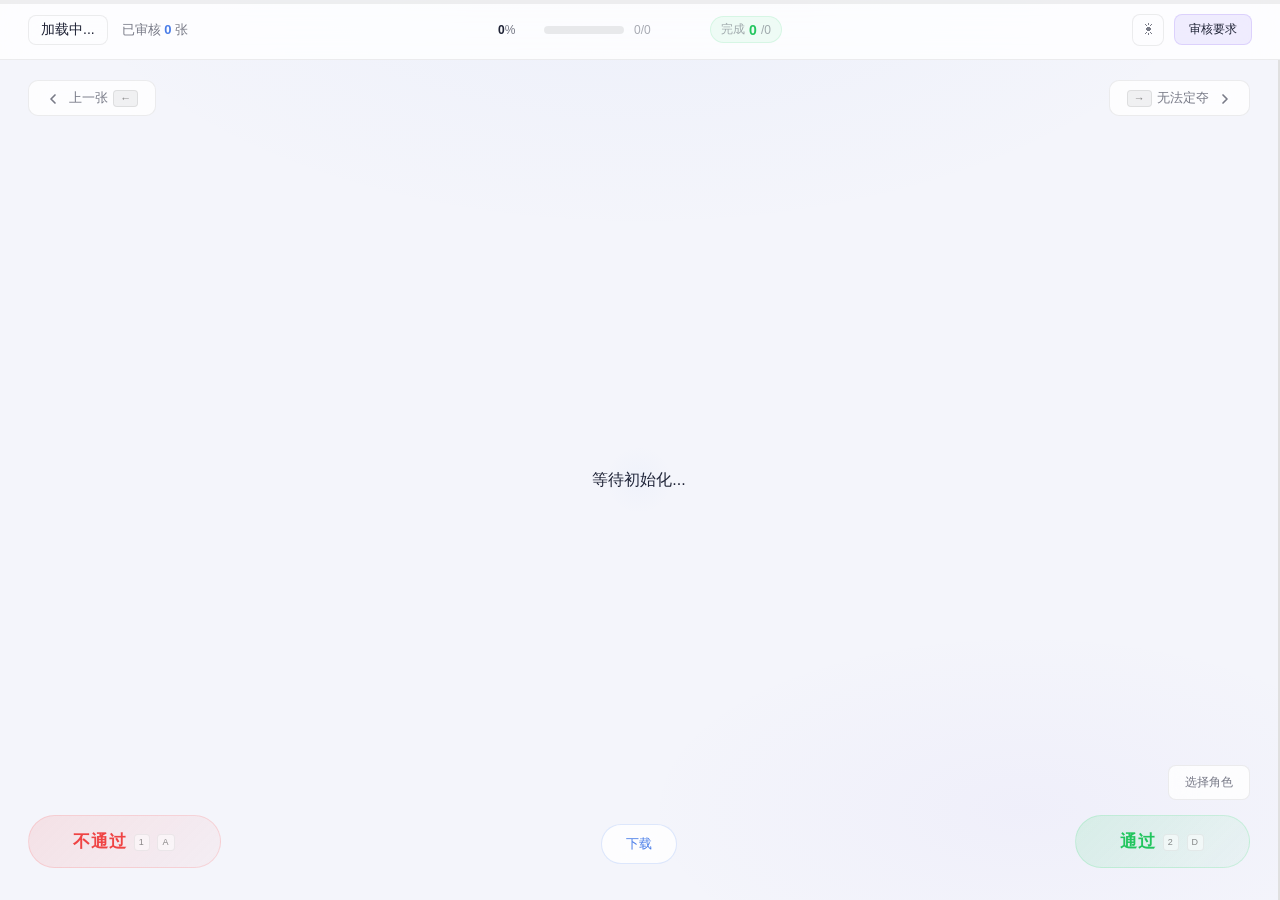
==== commit bccbba55: "Revert "feat: preload next image for faster navigation" This reverts commit 7518d151fd73c265ee0cacd0" ====
--- a/frontend/index.html
+++ b/frontend/index.html
@@ -110,13 +110,7 @@
         <button id="failBtn" class="btn btn-fail" onclick="submitReview('fail')">不通过 <kbd>1</kbd> <kbd>A</kbd></button>
 
         <!-- Bottom: Download -->
-        <button id="downloadBtn" class="btn btn-download" onclick="downloadImage()">
-            <span class="dl-progress" id="dlProgress"></span>
-            <span class="dl-label" id="dlLabel">
-                <svg viewBox="0 0 24 24"><path d="M21 15v4a2 2 0 0 1-2 2H5a2 2 0 0 1-2-2v-4"/><polyline points="7 10 12 15 17 10"/><line x1="12" y1="15" x2="12" y2="3"/></svg>
-                <span id="dlText">下载</span>
-            </span>
-        </button>
+        <button id="downloadBtn" class="btn btn-download" onclick="downloadImage()">下载</button>
 
         <!-- Bottom: Pass -->
         <button id="passBtn" class="btn btn-pass" onclick="submitReview('pass')">通过 <kbd>2</kbd> <kbd>D</kbd></button>
--- a/static/css/style.css
+++ b/static/css/style.css
@@ -368,56 +368,21 @@
 .btn-download {
     position: absolute;
     bottom: 36px;
-    left: 0;
-    right: 0;
-    margin: 0 auto;
-    width: fit-content;
+    left: 50%;
+    transform: translateX(-50%);
     z-index: 50;
     padding: 10px 24px;
     font-size: 13px;
-    font-weight: 600;
     border-radius: 100px;
-    background: linear-gradient(135deg, rgba(91, 141, 239, 0.15), rgba(91, 141, 239, 0.05));
+    background: var(--bg-glass);
+    backdrop-filter: blur(12px);
     color: var(--accent-blue);
     border: 1px solid rgba(91, 141, 239, 0.2);
-    letter-spacing: 0.5px;
-    display: flex;
-    align-items: center;
-    gap: 6px;
-    overflow: hidden;
-    justify-content: center;
 }
 .btn-download:hover {
-    background: linear-gradient(135deg, rgba(91, 141, 239, 0.25), rgba(91, 141, 239, 0.1));
-    box-shadow: 0 4px 24px rgba(91, 141, 239, 0.15);
-}
-.btn-download svg {
-    width: 15px;
-    height: 15px;
-    stroke: currentColor;
-    stroke-width: 2.5;
-    fill: none;
-    flex-shrink: 0;
-}
-.btn-download .dl-progress {
-    position: absolute;
-    left: 0; top: 0;
-    height: 100%;
-    width: 0%;
-    background: linear-gradient(90deg, rgba(91, 141, 239, 0.25), rgba(139, 108, 246, 0.15));
-    border-radius: 100px;
-    transition: width 0.15s ease;
-    pointer-events: none;
-}
-.btn-download .dl-label {
-    position: relative;
-    z-index: 1;
-    display: flex;
-    align-items: center;
-    gap: 6px;
-    pointer-events: none;
-}
-
+    background: rgba(91, 141, 239, 0.12);
+    box-shadow: 0 4px 20px rgba(91, 141, 239, 0.1);
+}
 
 .btn-role-select {
     position: absolute;
@@ -439,29 +404,30 @@
 }
 
 /* ========== Button Click Feedback ========== */
-@keyframes rippleAnim {
-    from { transform: scale(0); opacity: 1; }
-    to { transform: scale(4); opacity: 0; }
-}
-
-/* Press scale effect */
-.btn:active { transform: scale(0.95); }
-.btn-download:active { background: rgba(91, 141, 239, 0.25) !important; }
-.btn-download:disabled { opacity: 0.6; }
-.nav-download:active { background: rgba(91, 141, 239, 0.12) !important; }
-.nav-download:active svg { transform: scale(0.85); }
-.btn-pass:active { background: rgba(74, 222, 128, 0.3) !important; }
-.btn-fail:active { background: rgba(248, 113, 113, 0.3) !important; }
-.btn-prev:active,
-.btn-skip:active { background: rgba(255,255,255,0.12) !important; }
-
-.nav-btn:active {
-    background: rgba(255,255,255,0.08) !important;
-    transform: scale(0.95) !important;
-}
-.nav-btn:active svg { transform: scale(0.85); }
-.nav-fail:active { background: rgba(248, 113, 113, 0.12) !important; }
-.nav-pass:active { background: rgba(74, 222, 128, 0.12) !important; }
+@keyframes btnFlash {
+    0% { filter: brightness(1); }
+    30% { filter: brightness(1.5); }
+    100% { filter: brightness(1); }
+}
+.btn-flash {
+    animation: btnFlash 0.35s ease-out;
+}
+
+@keyframes failPulse {
+    0% { box-shadow: 0 0 0 0 rgba(248, 113, 113, 0.3); }
+    100% { box-shadow: 0 0 0 12px rgba(248, 113, 113, 0); }
+}
+.btn-fail.btn-flash {
+    animation: btnFlash 0.35s ease-out, failPulse 0.4s ease-out;
+}
+
+@keyframes passPulse {
+    0% { box-shadow: 0 0 0 0 rgba(74, 222, 128, 0.3); }
+    100% { box-shadow: 0 0 0 12px rgba(74, 222, 128, 0); }
+}
+.btn-pass.btn-flash {
+    animation: btnFlash 0.35s ease-out, passPulse 0.4s ease-out;
+}
 
 /* ========== Keyboard Shortcut Badges ========== */
 .btn kbd {
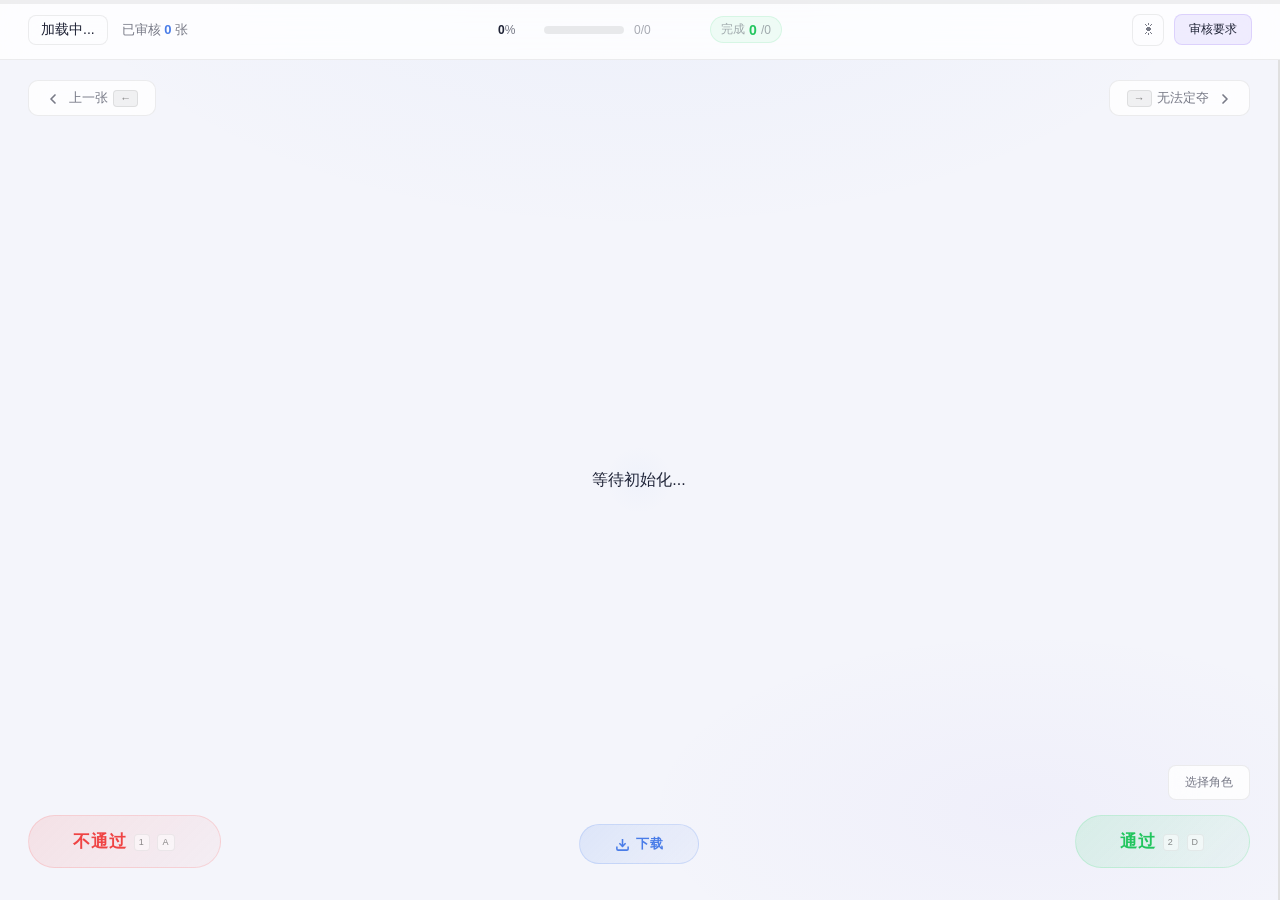
==== commit 7df3c472: "fix: deterministic preload + duplicate prevention - Added /api/image/next-id endpoint for determinis" ====
--- a/frontend/index.html
+++ b/frontend/index.html
@@ -110,7 +110,13 @@
         <button id="failBtn" class="btn btn-fail" onclick="submitReview('fail')">不通过 <kbd>1</kbd> <kbd>A</kbd></button>
 
         <!-- Bottom: Download -->
-        <button id="downloadBtn" class="btn btn-download" onclick="downloadImage()">下载</button>
+        <button id="downloadBtn" class="btn btn-download" onclick="downloadImage()">
+            <span class="dl-progress" id="dlProgress"></span>
+            <span class="dl-label" id="dlLabel">
+                <svg viewBox="0 0 24 24"><path d="M21 15v4a2 2 0 0 1-2 2H5a2 2 0 0 1-2-2v-4"/><polyline points="7 10 12 15 17 10"/><line x1="12" y1="15" x2="12" y2="3"/></svg>
+                <span id="dlText">下载</span>
+            </span>
+        </button>
 
         <!-- Bottom: Pass -->
         <button id="passBtn" class="btn btn-pass" onclick="submitReview('pass')">通过 <kbd>2</kbd> <kbd>D</kbd></button>
--- a/static/css/style.css
+++ b/static/css/style.css
@@ -368,20 +368,55 @@
 .btn-download {
     position: absolute;
     bottom: 36px;
-    left: 50%;
-    transform: translateX(-50%);
+    left: 0;
+    right: 0;
+    margin: 0 auto;
+    width: fit-content;
     z-index: 50;
     padding: 10px 24px;
     font-size: 13px;
+    font-weight: 600;
     border-radius: 100px;
-    background: var(--bg-glass);
-    backdrop-filter: blur(12px);
+    background: linear-gradient(135deg, rgba(91, 141, 239, 0.15), rgba(91, 141, 239, 0.05));
     color: var(--accent-blue);
     border: 1px solid rgba(91, 141, 239, 0.2);
+    letter-spacing: 0.5px;
+    display: flex;
+    align-items: center;
+    gap: 6px;
+    overflow: hidden;
+    min-width: 120px;
+    justify-content: center;
 }
 .btn-download:hover {
-    background: rgba(91, 141, 239, 0.12);
-    box-shadow: 0 4px 20px rgba(91, 141, 239, 0.1);
+    background: linear-gradient(135deg, rgba(91, 141, 239, 0.25), rgba(91, 141, 239, 0.1));
+    box-shadow: 0 4px 24px rgba(91, 141, 239, 0.15);
+}
+.btn-download svg {
+    width: 15px;
+    height: 15px;
+    stroke: currentColor;
+    stroke-width: 2.5;
+    fill: none;
+    flex-shrink: 0;
+}
+.btn-download .dl-progress {
+    position: absolute;
+    left: 0; top: 0;
+    height: 100%;
+    width: 0%;
+    background: linear-gradient(90deg, rgba(91, 141, 239, 0.25), rgba(139, 108, 246, 0.15));
+    border-radius: 100px;
+    transition: width 0.15s ease;
+    pointer-events: none;
+}
+.btn-download .dl-label {
+    position: relative;
+    z-index: 1;
+    display: flex;
+    align-items: center;
+    gap: 6px;
+    pointer-events: none;
 }
 
 .btn-role-select {
@@ -428,6 +463,38 @@
 .btn-pass.btn-flash {
     animation: btnFlash 0.35s ease-out, passPulse 0.4s ease-out;
 }
+
+/* ========== Button Click Feedback ========== */
+@keyframes rippleAnim {
+    from { transform: scale(0); opacity: 1; }
+    to { transform: scale(4); opacity: 0; }
+}
+.ripple {
+    position: fixed;
+    border-radius: 50%;
+    pointer-events: none;
+    z-index: 9999;
+    background: rgba(255,255,255,0.15);
+    transform: scale(0);
+    animation: rippleAnim 0.5s ease-out forwards;
+}
+
+.btn:active { transform: scale(0.95); }
+.btn-pass:active { background: rgba(74, 222, 128, 0.3) !important; }
+.btn-fail:active { background: rgba(248, 113, 113, 0.3) !important; }
+.btn-prev:active,
+.btn-skip:active { background: rgba(255,255,255,0.12) !important; }
+.btn-download:active { background: rgba(91, 141, 239, 0.25) !important; }
+
+.nav-btn:active {
+    background: rgba(255,255,255,0.08) !important;
+    transform: scale(0.95) !important;
+}
+.nav-btn:active svg { transform: scale(0.85); }
+.nav-fail:active { background: rgba(248, 113, 113, 0.12) !important; }
+.nav-pass:active { background: rgba(74, 222, 128, 0.12) !important; }
+.nav-download:active { background: rgba(91, 141, 239, 0.12) !important; }
+.nav-download:active svg { transform: scale(0.85); }
 
 /* ========== Keyboard Shortcut Badges ========== */
 .btn kbd {
@@ -483,7 +550,7 @@
     justify-content: center;
     position: relative;
     border-radius: 16px;
-    transition: box-shadow 0.4s ease-out;
+    transition: box-shadow 0.4s ease-out, opacity 0.25s ease-out;
     background: rgba(255,255,255,0.01);
 }
 .image-container::before {
@@ -515,6 +582,17 @@
     border-radius: 12px;
     position: relative;
     z-index: 1;
+    transition: opacity 0.25s ease-out, transform 0.25s ease-out;
+}
+#reviewImage.loaded {
+    opacity: 1 !important;
+}
+@keyframes imgEnter {
+    from { opacity: 0; transform: scale(0.97); }
+    to { opacity: 1; transform: scale(1); }
+}
+#reviewImage.enter {
+    animation: imgEnter 0.25s ease-out forwards;
 }
 
 /* No image hint */
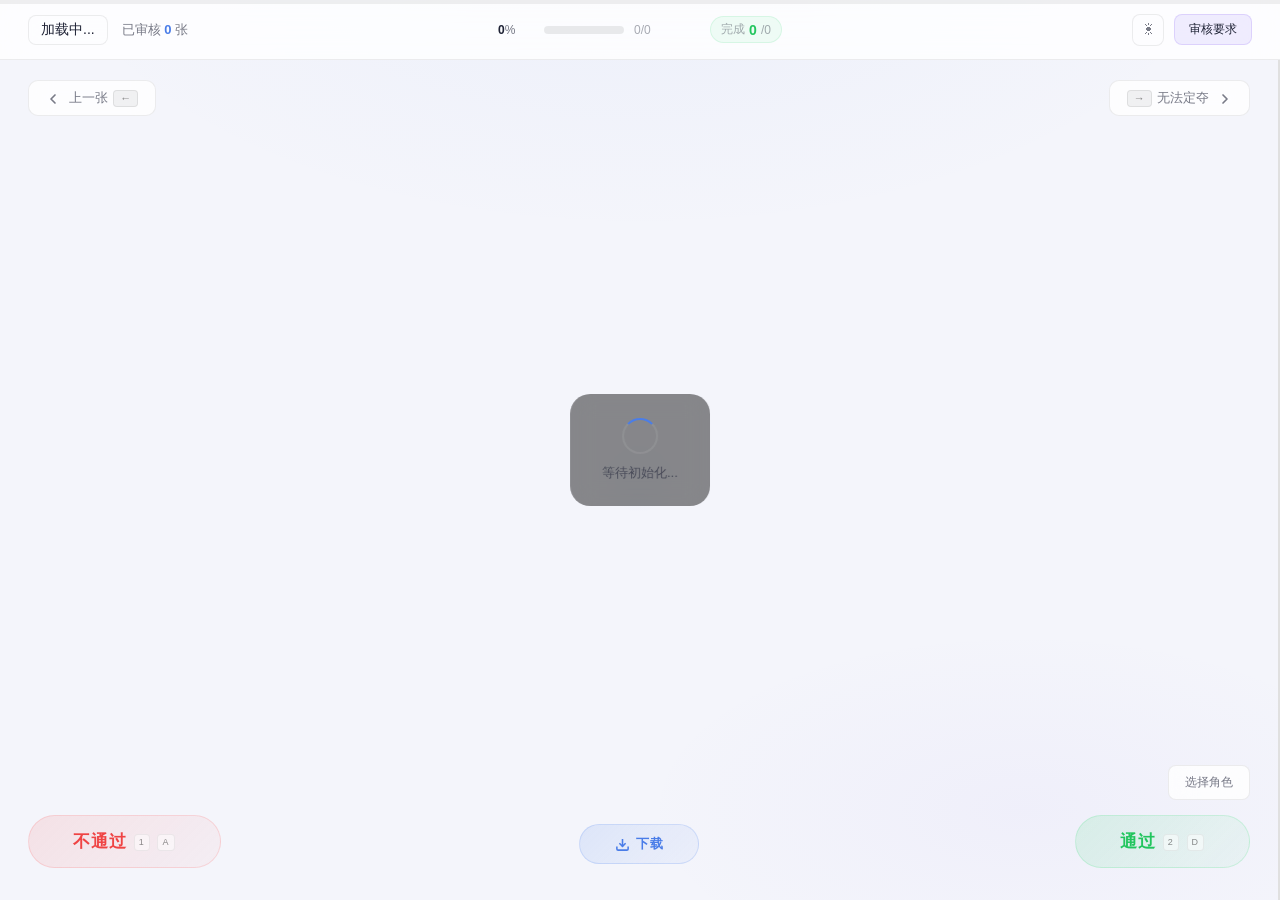
==== commit 1129d99d: "fix: loading spinner UX improvements - Replaced progress bar with centered loading spinner overlay -" ====
--- a/frontend/index.html
+++ b/frontend/index.html
@@ -82,13 +82,13 @@
             <svg width="16" height="16" viewBox="0 0 24 24" fill="none" stroke="currentColor" stroke-width="2.5" stroke-linecap="round" stroke-linejoin="round" style="vertical-align:middle;margin-left:4px;"><polyline points="9 18 15 12 9 6"/></svg>
         </button>
 
-        <!-- Skeleton -->
-        <div id="imageSkeleton" class="image-skeleton" style="display:none;">
-            <div class="skeleton" style="width:100%;height:100%;"></div>
-        </div>
-
         <!-- Image Area -->
         <div class="image-container" id="imageContainer">
+            <!-- Loading progress bar (from bottom to top) -->
+            <div id="loadingIndicator2" class="loading-indicator" style="display:none;">
+                <div class="loading-spinner"></div>
+                <span id="loadingText" class="loading-text"></span>
+            </div>
             <div id="roleBadge" class="image-role-badge" style="display:none;"></div>
             <img id="reviewImage" src="" alt="待审核图片" onerror="imageLoadError()">
             <div id="loadingIndicator" class="loading" style="display:none;">
@@ -121,6 +121,9 @@
         <!-- Bottom: Pass -->
         <button id="passBtn" class="btn btn-pass" onclick="submitReview('pass')">通过 <kbd>2</kbd> <kbd>D</kbd></button>
         <button id="roleSelectBtn" class="btn btn-role-select" onclick="showRoleModal()">选择角色</button>
+    <div id="loadingIndicator2" class="loading-indicator" style="display:none;">
+        <div class="loading-spinner"></div>
+    </div>
     </main>
 
     <!-- Mobile Bottom Navigation -->
--- a/static/css/style.css
+++ b/static/css/style.css
@@ -24,7 +24,6 @@
                    radial-gradient(ellipse 60% 40% at 80% 90%, rgba(139, 108, 246, 0.05) 0%, transparent 50%);
     --image-container-bg: rgba(255, 255, 255, 0.01);
     --image-container-glow: radial-gradient(ellipse at center, rgba(91,141,239,0.03) 0%, transparent 60%);
-    --skeleton-bg: linear-gradient(90deg, rgba(255,255,255,0.03) 0%, rgba(255,255,255,0.06) 50%, rgba(255,255,255,0.03) 100%);
     --modal-overlay: rgba(0,0,0,0.7);
     --prog-bar-track: rgba(255,255,255,0.1);
     --prog-bar-top-track: rgba(255,255,255,0.08);
@@ -54,7 +53,6 @@
                    radial-gradient(ellipse 60% 40% at 80% 90%, rgba(123, 92, 232, 0.04) 0%, transparent 50%);
     --image-container-bg: transparent;
     --image-container-glow: radial-gradient(ellipse at center, rgba(74,125,232,0.03) 0%, transparent 60%);
-    --skeleton-bg: linear-gradient(90deg, rgba(0,0,0,0.04) 0%, rgba(0,0,0,0.08) 50%, rgba(0,0,0,0.04) 100%);
     --modal-overlay: rgba(0,0,0,0.4);
     --prog-bar-track: rgba(0,0,0,0.08);
     --prog-bar-top-track: rgba(0,0,0,0.06);
@@ -116,16 +114,31 @@
 ::-webkit-scrollbar-track { background: transparent; }
 ::-webkit-scrollbar-thumb { background: var(--border-medium); border-radius: 4px; }
 
-/* ========== Skeleton ========== */
-@keyframes skeleton-pulse {
-    0%, 100% { opacity: 0.3; }
-    50% { opacity: 0.6; }
-}
-.skeleton {
-    background: var(--skeleton-bg);
-    background-size: 200% 100%;
-    animation: skeleton-pulse 1.8s ease-in-out infinite;
-    border-radius: 16px;
+/* ========== Loading Indicator ========== */
+.loading-indicator {
+    position: fixed;
+    left: 50%;
+    top: 50%;
+    transform: translate(-50%, -50%);
+    z-index: 9998;
+    display: flex;
+    flex-direction: column;
+    align-items: center;
+    justify-content: center;
+    gap: 10px;
+    padding: 24px 32px;
+    background: rgba(0,0,0,0.45);
+    border-radius: 20px;
+    backdrop-filter: blur(12px);
+    width: auto;
+    height: auto;
+    min-width: 100px;
+}
+.loading-indicator .loading-text {
+    font-size: 13px;
+    color: var(--text-secondary);
+    white-space: nowrap;
+    font-weight: 500;
 }
 
 /* ========== Loading Spinner ========== */
@@ -562,17 +575,7 @@
     border-radius: 50%;
 }
 
-.image-skeleton {
-    position: absolute;
-    max-width: 78%;
-    max-height: 68vh;
-    width: 100%; height: 100%;
-    display: flex;
-    align-items: center;
-    justify-content: center;
-    padding: 20px;
-}
-.image-skeleton .skeleton { width: 100%; height: 100%; border-radius: 12px; }
+
 
 #reviewImage {
     max-width: 100%;
@@ -620,7 +623,7 @@
 .image-role-badge {
     position: absolute;
     top: 14px; left: 14px;
-    z-index: 10;
+    z-index: 15;
     background: var(--bg-glass);
     backdrop-filter: blur(12px);
     color: var(--text-primary);
@@ -1567,7 +1570,7 @@
         max-width: 100%;
         max-height: var(--mobile-content-height);
     }
-    .image-skeleton { max-width: 100%; max-height: var(--mobile-content-height); }
+
 
     /* ---- Hide desktop buttons ---- */
     #passBtn, #failBtn, #downloadBtn, #prevBtn, #skipBtn {
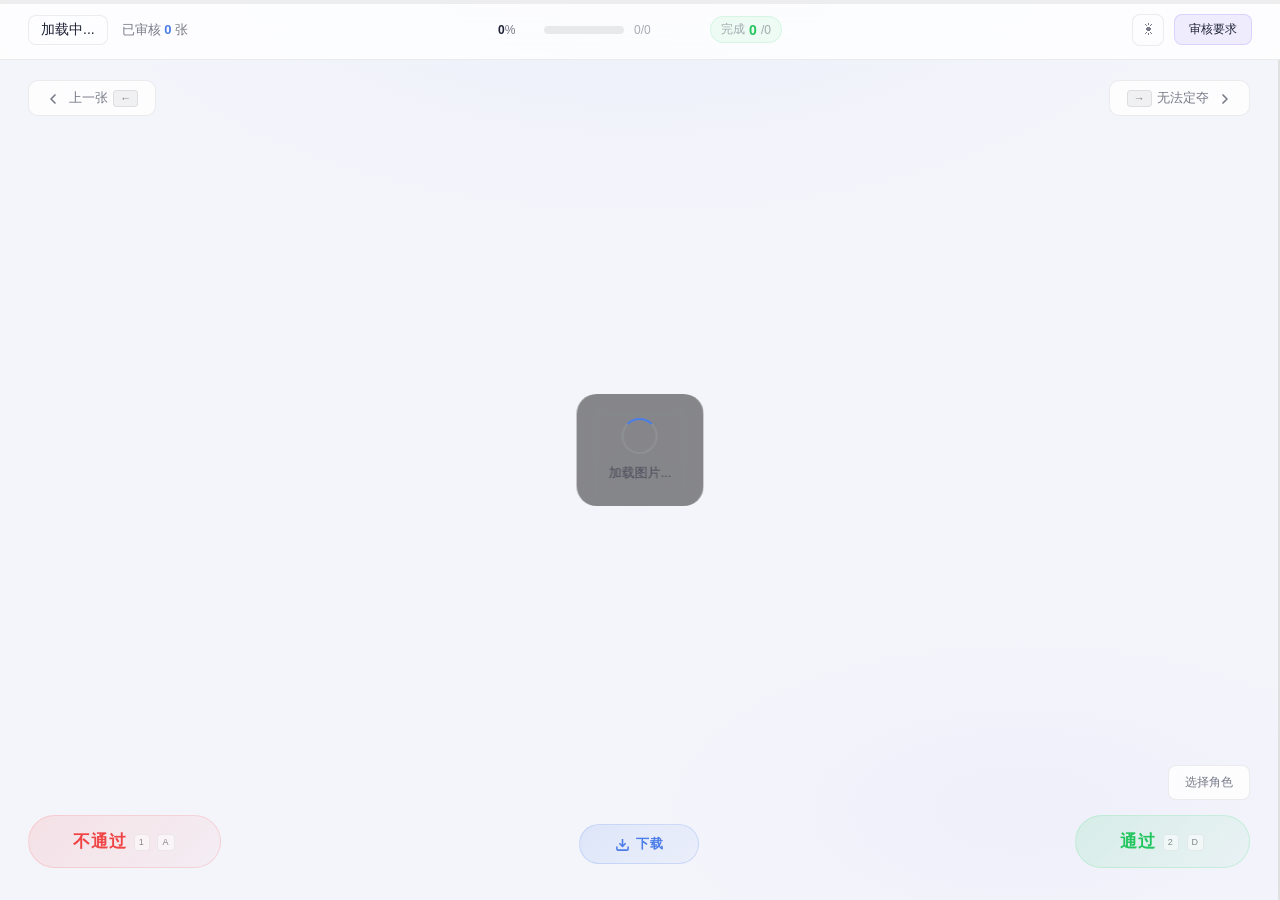
==== commit 316c046d: "fix: button stuck and loading indicator cleanup - Added 10-second safety timeout to auto-unlock revi" ====
--- a/frontend/index.html
+++ b/frontend/index.html
@@ -84,17 +84,8 @@
 
         <!-- Image Area -->
         <div class="image-container" id="imageContainer">
-            <!-- Loading progress bar (from bottom to top) -->
-            <div id="loadingIndicator2" class="loading-indicator" style="display:none;">
-                <div class="loading-spinner"></div>
-                <span id="loadingText" class="loading-text"></span>
-            </div>
             <div id="roleBadge" class="image-role-badge" style="display:none;"></div>
             <img id="reviewImage" src="" alt="待审核图片" onerror="imageLoadError()">
-            <div id="loadingIndicator" class="loading" style="display:none;">
-                <div class="loading-spinner"></div>
-                <span>加载中...</span>
-            </div>
             <div id="noImageHint" class="no-image-hint" style="display:none;">
                 <p>暂无待审核图片</p>
                 <p class="sub-hint">可能的原因：</p>
@@ -123,6 +114,7 @@
         <button id="roleSelectBtn" class="btn btn-role-select" onclick="showRoleModal()">选择角色</button>
     <div id="loadingIndicator2" class="loading-indicator" style="display:none;">
         <div class="loading-spinner"></div>
+        <span id="loadingText" class="loading-text"></span>
     </div>
     </main>
 
--- a/static/css/style.css
+++ b/static/css/style.css
@@ -229,17 +229,20 @@
 
 /* Restore specific transitions overridden by theme toggle */
 .progress-fill,
-.image-container,
-#reviewImage,
-.skeleton,
 .navbar,
-.btn,
 .modal,
 .modal-content,
 .role-item,
 .user-item,
 .review-item {
-    transition: var(--transition-override, background-color 0.3s ease, border-color 0.3s ease, box-shadow 0.3s ease, color 0.3s ease);
+    transition: background-color 0.3s ease, border-color 0.3s ease, box-shadow 0.3s ease, color 0.3s ease;
+}
+.image-container,
+#reviewImage {
+    transition: box-shadow 0.4s ease-out, opacity 0.25s ease-out;
+}
+.btn {
+    transition: transform 0.1s ease, background 0.15s ease, box-shadow 0.2s ease, color 0.2s ease;
 }
 
 .progress-fill {
@@ -279,11 +282,10 @@
 .btn {
     border: none; cursor: pointer;
     font-family: inherit; font-weight: 500;
-    transition: all 0.2s cubic-bezier(0.22, 1, 0.36, 1);
+    transition: transform 0.1s ease, background 0.15s ease, box-shadow 0.2s ease, color 0.2s ease;
     user-select: none;
     -webkit-tap-highlight-color: transparent;
 }
-.btn:active { transform: scale(0.94); }
 .btn:disabled { opacity: 0.4; cursor: not-allowed; transform: none; }
 
 .btn-rule {
@@ -1442,17 +1444,35 @@
     padding: 8px 16px;
     border-radius: 12px;
     cursor: pointer;
-    transition: background 0.15s;
+    transition: background 0.12s, transform 0.1s;
     min-width: 60px;
     font-family: inherit;
 }
-.mobile-bottom-nav .nav-btn:active { background: rgba(255,255,255,0.06); }
+
 .mobile-bottom-nav .nav-btn svg { width: 24px; height: 24px; }
 .mobile-bottom-nav .nav-btn span { font-size: 10px; }
 .mobile-bottom-nav .nav-pass { color: var(--accent-green); }
 .mobile-bottom-nav .nav-fail { color: var(--accent-red); }
 .mobile-bottom-nav .nav-prev { color: var(--text-muted); }
 .mobile-bottom-nav .nav-download { color: var(--accent-blue); }
+
+.mobile-bottom-nav .nav-btn:active {
+    background: rgba(255,255,255,0.08) !important;
+    transform: scale(0.95) !important;
+}
+.mobile-bottom-nav .nav-fail:active {
+    background: rgba(248, 113, 113, 0.15) !important;
+}
+.mobile-bottom-nav .nav-pass:active {
+    background: rgba(74, 222, 128, 0.15) !important;
+}
+.mobile-bottom-nav .nav-download:active {
+    background: rgba(91, 141, 239, 0.15) !important;
+}
+.mobile-bottom-nav .nav-btn:active svg {
+    transform: scale(0.85);
+}
+
 
 /* ========== Mobile ========== */
 @media screen and (max-width: 768px) {
@@ -1651,7 +1671,6 @@
 
 /* Touch optimization */
 @media (hover: none) and (pointer: coarse) {
-    .btn:active { transform: scale(0.94); }
     .role-item:hover { background: transparent; }
     .nickname:hover { background: rgba(255,255,255,0.06); }
 }
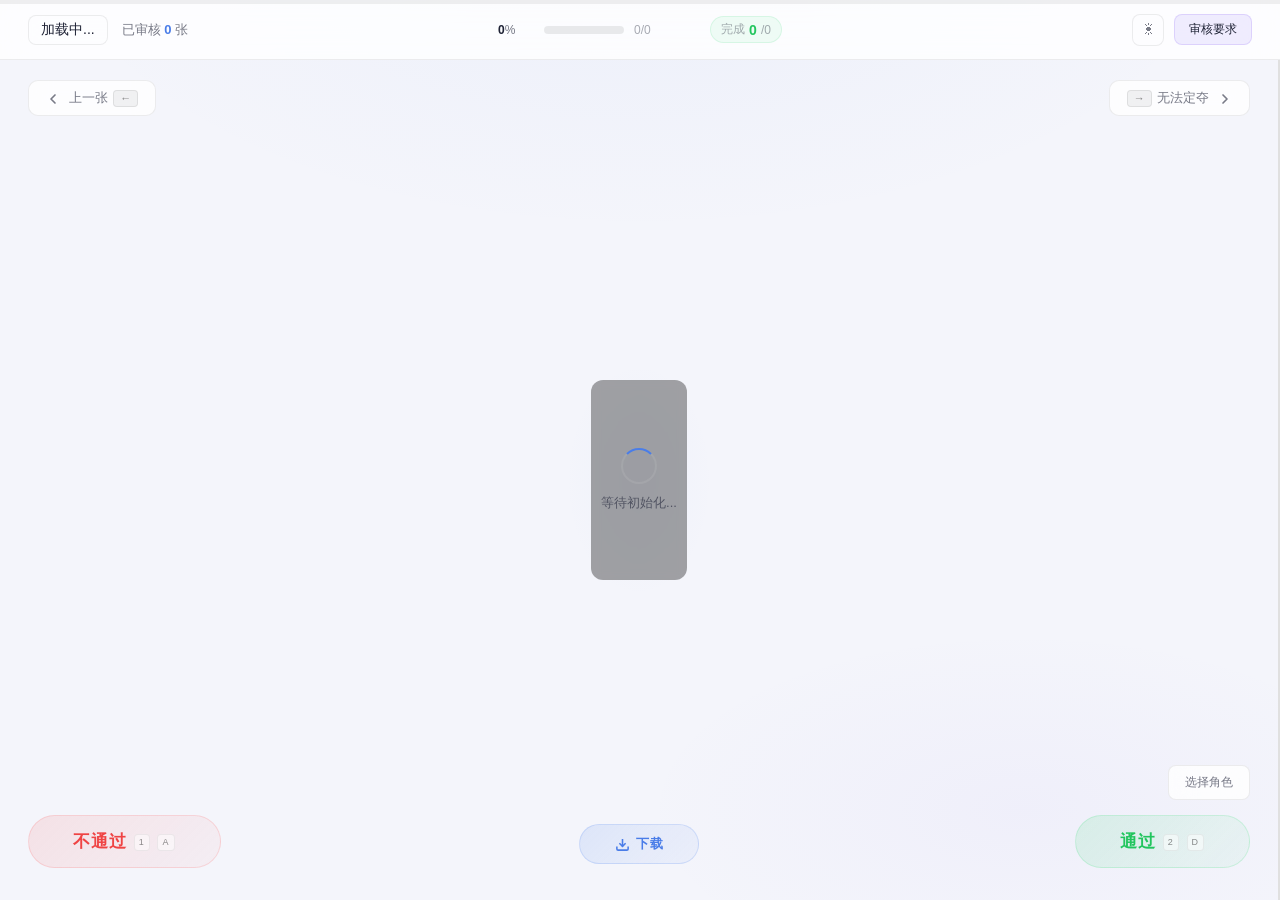
==== commit cf9374fd: "fix: revert admin interface to working version Reverted admin.html, admin.css, admin.js to stable co" ====
--- a/frontend/index.html
+++ b/frontend/index.html
@@ -95,6 +95,10 @@
                     <li>当前角色下无待审核图片</li>
                 </ul>
             </div>
+            <div id="loadingIndicator2" class="loading-indicator">
+                <div class="loading-spinner"></div>
+                <span id="loadingText" class="loading-text"></span>
+            </div>
         </div>
 
         <!-- Bottom: Fail -->
@@ -112,10 +116,6 @@
         <!-- Bottom: Pass -->
         <button id="passBtn" class="btn btn-pass" onclick="submitReview('pass')">通过 <kbd>2</kbd> <kbd>D</kbd></button>
         <button id="roleSelectBtn" class="btn btn-role-select" onclick="showRoleModal()">选择角色</button>
-    <div id="loadingIndicator2" class="loading-indicator" style="display:none;">
-        <div class="loading-spinner"></div>
-        <span id="loadingText" class="loading-text"></span>
-    </div>
     </main>
 
     <!-- Mobile Bottom Navigation -->
@@ -187,9 +187,6 @@
         </div>
     </div>
 
-
-
-    </main>
     <!-- Notice Popover -->
     <div id="noticeModal" class="popover-overlay" onclick="closeNoticeModal(event)">
         <div class="popover-card popover-notice" onclick="event.stopPropagation()">
--- a/static/css/style.css
+++ b/static/css/style.css
@@ -116,23 +116,25 @@
 
 /* ========== Loading Indicator ========== */
 .loading-indicator {
-    position: fixed;
-    left: 50%;
-    top: 50%;
-    transform: translate(-50%, -50%);
-    z-index: 9998;
+    position: absolute;
+    inset: 0;
+    z-index: 3;
     display: flex;
     flex-direction: column;
     align-items: center;
     justify-content: center;
     gap: 10px;
-    padding: 24px 32px;
-    background: rgba(0,0,0,0.45);
-    border-radius: 20px;
-    backdrop-filter: blur(12px);
-    width: auto;
-    height: auto;
-    min-width: 100px;
+    background: rgba(0,0,0,0.35);
+    border-radius: 12px;
+    backdrop-filter: blur(4px);
+    opacity: 0;
+    visibility: hidden;
+    transition: opacity 0.2s ease-out, visibility 0s 0.2s;
+}
+.loading-indicator.visible {
+    opacity: 1;
+    visibility: visible;
+    transition: opacity 0.2s ease-out, visibility 0s 0s;
 }
 .loading-indicator .loading-text {
     font-size: 13px;
@@ -150,17 +152,6 @@
     border-radius: 50%;
     animation: spin 0.8s linear infinite;
 }
-.loading {
-    position: absolute; inset: 0;
-    display: flex; flex-direction: column;
-    align-items: center; justify-content: center;
-    gap: 12px;
-    font-size: 14px; color: var(--text-secondary);
-    background: rgba(0,0,0,0.3);
-    border-radius: 16px;
-    z-index: 5;
-}
-
 /* ========== Navbar ========== */
 .navbar {
     display: flex;
@@ -454,31 +445,6 @@
 }
 
 /* ========== Button Click Feedback ========== */
-@keyframes btnFlash {
-    0% { filter: brightness(1); }
-    30% { filter: brightness(1.5); }
-    100% { filter: brightness(1); }
-}
-.btn-flash {
-    animation: btnFlash 0.35s ease-out;
-}
-
-@keyframes failPulse {
-    0% { box-shadow: 0 0 0 0 rgba(248, 113, 113, 0.3); }
-    100% { box-shadow: 0 0 0 12px rgba(248, 113, 113, 0); }
-}
-.btn-fail.btn-flash {
-    animation: btnFlash 0.35s ease-out, failPulse 0.4s ease-out;
-}
-
-@keyframes passPulse {
-    0% { box-shadow: 0 0 0 0 rgba(74, 222, 128, 0.3); }
-    100% { box-shadow: 0 0 0 12px rgba(74, 222, 128, 0); }
-}
-.btn-pass.btn-flash {
-    animation: btnFlash 0.35s ease-out, passPulse 0.4s ease-out;
-}
-
 /* ========== Button Click Feedback ========== */
 @keyframes rippleAnim {
     from { transform: scale(0); opacity: 1; }
@@ -560,12 +526,13 @@
 .image-container {
     max-width: 78%;
     max-height: 68vh;
+    min-height: 200px;
     display: flex;
     align-items: center;
     justify-content: center;
     position: relative;
     border-radius: 16px;
-    transition: box-shadow 0.4s ease-out, opacity 0.25s ease-out;
+    transition: box-shadow 0.4s ease-out, background-color 0.3s ease, border-color 0.3s ease;
     background: rgba(255,255,255,0.01);
 }
 .image-container::before {
@@ -577,27 +544,29 @@
     border-radius: 50%;
 }
 
-
-
+/* Image: always block in flex flow, toggle opacity/visibility */
 #reviewImage {
+    display: block;
     max-width: 100%;
     max-height: 68vh;
+    width: auto;
+    height: auto;
     object-fit: contain;
-    display: none;
     border-radius: 12px;
-    position: relative;
     z-index: 1;
-    transition: opacity 0.25s ease-out, transform 0.25s ease-out;
-}
-#reviewImage.loaded {
-    opacity: 1 !important;
-}
-@keyframes imgEnter {
-    from { opacity: 0; transform: scale(0.97); }
-    to { opacity: 1; transform: scale(1); }
-}
-#reviewImage.enter {
-    animation: imgEnter 0.25s ease-out forwards;
+    opacity: 0;
+    visibility: hidden;
+    transition: opacity 0.25s ease-out, visibility 0s 0.25s, filter 0.25s ease-out;
+}
+#reviewImage.visible {
+    opacity: 1;
+    visibility: visible;
+    transition: opacity 0.25s ease-out, visibility 0s 0s, filter 0.25s ease-out;
+}
+#reviewImage.exit {
+    opacity: 0;
+    filter: blur(6px);
+    transition: opacity 0.2s ease-out, filter 0.2s ease-out, visibility 0s 0.2s;
 }
 
 /* No image hint */
@@ -1471,6 +1440,9 @@
 }
 .mobile-bottom-nav .nav-btn:active svg {
     transform: scale(0.85);
+}
+.mobile-bottom-nav .nav-prev:active {
+    background: rgba(255,255,255,0.08) !important;
 }
 
 
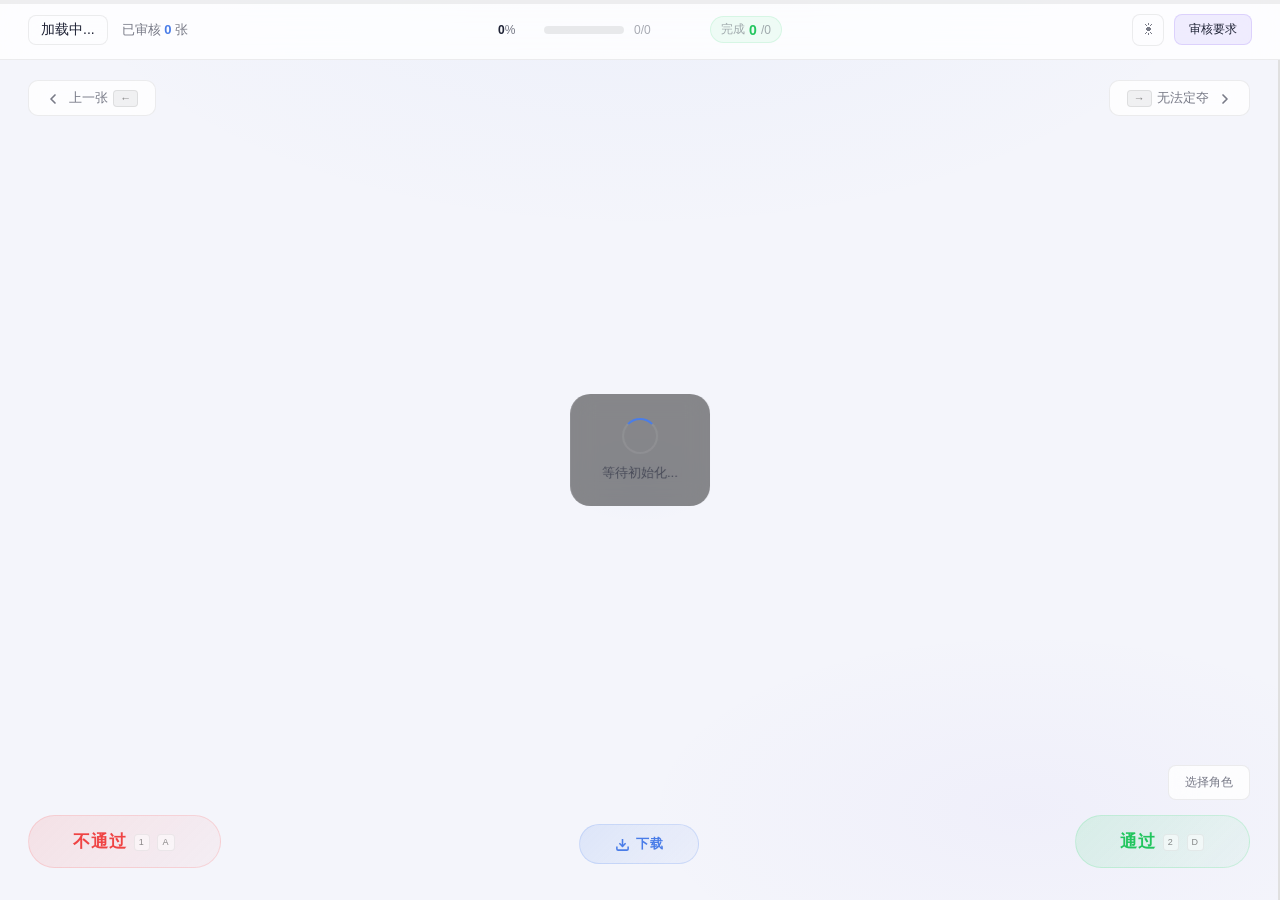
==== commit 256f5f30: "feat: blur transition for image switching - Replaced display:none/block toggles with opacity/visibil" ====
--- a/frontend/index.html
+++ b/frontend/index.html
@@ -95,10 +95,6 @@
                     <li>当前角色下无待审核图片</li>
                 </ul>
             </div>
-            <div id="loadingIndicator2" class="loading-indicator">
-                <div class="loading-spinner"></div>
-                <span id="loadingText" class="loading-text"></span>
-            </div>
         </div>
 
         <!-- Bottom: Fail -->
@@ -116,6 +112,10 @@
         <!-- Bottom: Pass -->
         <button id="passBtn" class="btn btn-pass" onclick="submitReview('pass')">通过 <kbd>2</kbd> <kbd>D</kbd></button>
         <button id="roleSelectBtn" class="btn btn-role-select" onclick="showRoleModal()">选择角色</button>
+    <div id="loadingIndicator2" class="loading-indicator">
+        <div class="loading-spinner"></div>
+        <span id="loadingText" class="loading-text"></span>
+    </div>
     </main>
 
     <!-- Mobile Bottom Navigation -->
@@ -187,6 +187,9 @@
         </div>
     </div>
 
+
+
+    </main>
     <!-- Notice Popover -->
     <div id="noticeModal" class="popover-overlay" onclick="closeNoticeModal(event)">
         <div class="popover-card popover-notice" onclick="event.stopPropagation()">
--- a/static/css/style.css
+++ b/static/css/style.css
@@ -116,17 +116,23 @@
 
 /* ========== Loading Indicator ========== */
 .loading-indicator {
-    position: absolute;
-    inset: 0;
-    z-index: 3;
+    position: fixed;
+    left: 50%;
+    top: 50%;
+    transform: translate(-50%, -50%);
+    z-index: 9998;
     display: flex;
     flex-direction: column;
     align-items: center;
     justify-content: center;
     gap: 10px;
-    background: rgba(0,0,0,0.35);
-    border-radius: 12px;
-    backdrop-filter: blur(4px);
+    padding: 24px 32px;
+    background: rgba(0,0,0,0.45);
+    border-radius: 20px;
+    backdrop-filter: blur(12px);
+    width: auto;
+    height: auto;
+    min-width: 100px;
     opacity: 0;
     visibility: hidden;
     transition: opacity 0.2s ease-out, visibility 0s 0.2s;
@@ -445,6 +451,31 @@
 }
 
 /* ========== Button Click Feedback ========== */
+@keyframes btnFlash {
+    0% { filter: brightness(1); }
+    30% { filter: brightness(1.5); }
+    100% { filter: brightness(1); }
+}
+.btn-flash {
+    animation: btnFlash 0.35s ease-out;
+}
+
+@keyframes failPulse {
+    0% { box-shadow: 0 0 0 0 rgba(248, 113, 113, 0.3); }
+    100% { box-shadow: 0 0 0 12px rgba(248, 113, 113, 0); }
+}
+.btn-fail.btn-flash {
+    animation: btnFlash 0.35s ease-out, failPulse 0.4s ease-out;
+}
+
+@keyframes passPulse {
+    0% { box-shadow: 0 0 0 0 rgba(74, 222, 128, 0.3); }
+    100% { box-shadow: 0 0 0 12px rgba(74, 222, 128, 0); }
+}
+.btn-pass.btn-flash {
+    animation: btnFlash 0.35s ease-out, passPulse 0.4s ease-out;
+}
+
 /* ========== Button Click Feedback ========== */
 @keyframes rippleAnim {
     from { transform: scale(0); opacity: 1; }
@@ -526,13 +557,12 @@
 .image-container {
     max-width: 78%;
     max-height: 68vh;
-    min-height: 200px;
     display: flex;
     align-items: center;
     justify-content: center;
     position: relative;
     border-radius: 16px;
-    transition: box-shadow 0.4s ease-out, background-color 0.3s ease, border-color 0.3s ease;
+    transition: box-shadow 0.4s ease-out, opacity 0.25s ease-out;
     background: rgba(255,255,255,0.01);
 }
 .image-container::before {
@@ -544,29 +574,30 @@
     border-radius: 50%;
 }
 
-/* Image: always block in flex flow, toggle opacity/visibility */
+
+
 #reviewImage {
-    display: block;
     max-width: 100%;
     max-height: 68vh;
-    width: auto;
-    height: auto;
     object-fit: contain;
+    display: block;
     border-radius: 12px;
+    position: relative;
     z-index: 1;
     opacity: 0;
     visibility: hidden;
-    transition: opacity 0.25s ease-out, visibility 0s 0.25s, filter 0.25s ease-out;
+    transition: opacity 0.35s ease-out, visibility 0s 0.35s, filter 0.35s ease-out, transform 0.35s ease-out;
 }
 #reviewImage.visible {
     opacity: 1;
     visibility: visible;
-    transition: opacity 0.25s ease-out, visibility 0s 0s, filter 0.25s ease-out;
+    transition: opacity 0.35s ease-out, visibility 0s 0s, filter 0.35s ease-out, transform 0.35s ease-out;
 }
 #reviewImage.exit {
     opacity: 0;
-    filter: blur(6px);
-    transition: opacity 0.2s ease-out, filter 0.2s ease-out, visibility 0s 0.2s;
+    filter: blur(10px);
+    transform: scale(1.02);
+    transition: opacity 0.25s ease-out, filter 0.25s ease-out, transform 0.25s ease-out, visibility 0s 0.25s;
 }
 
 /* No image hint */
